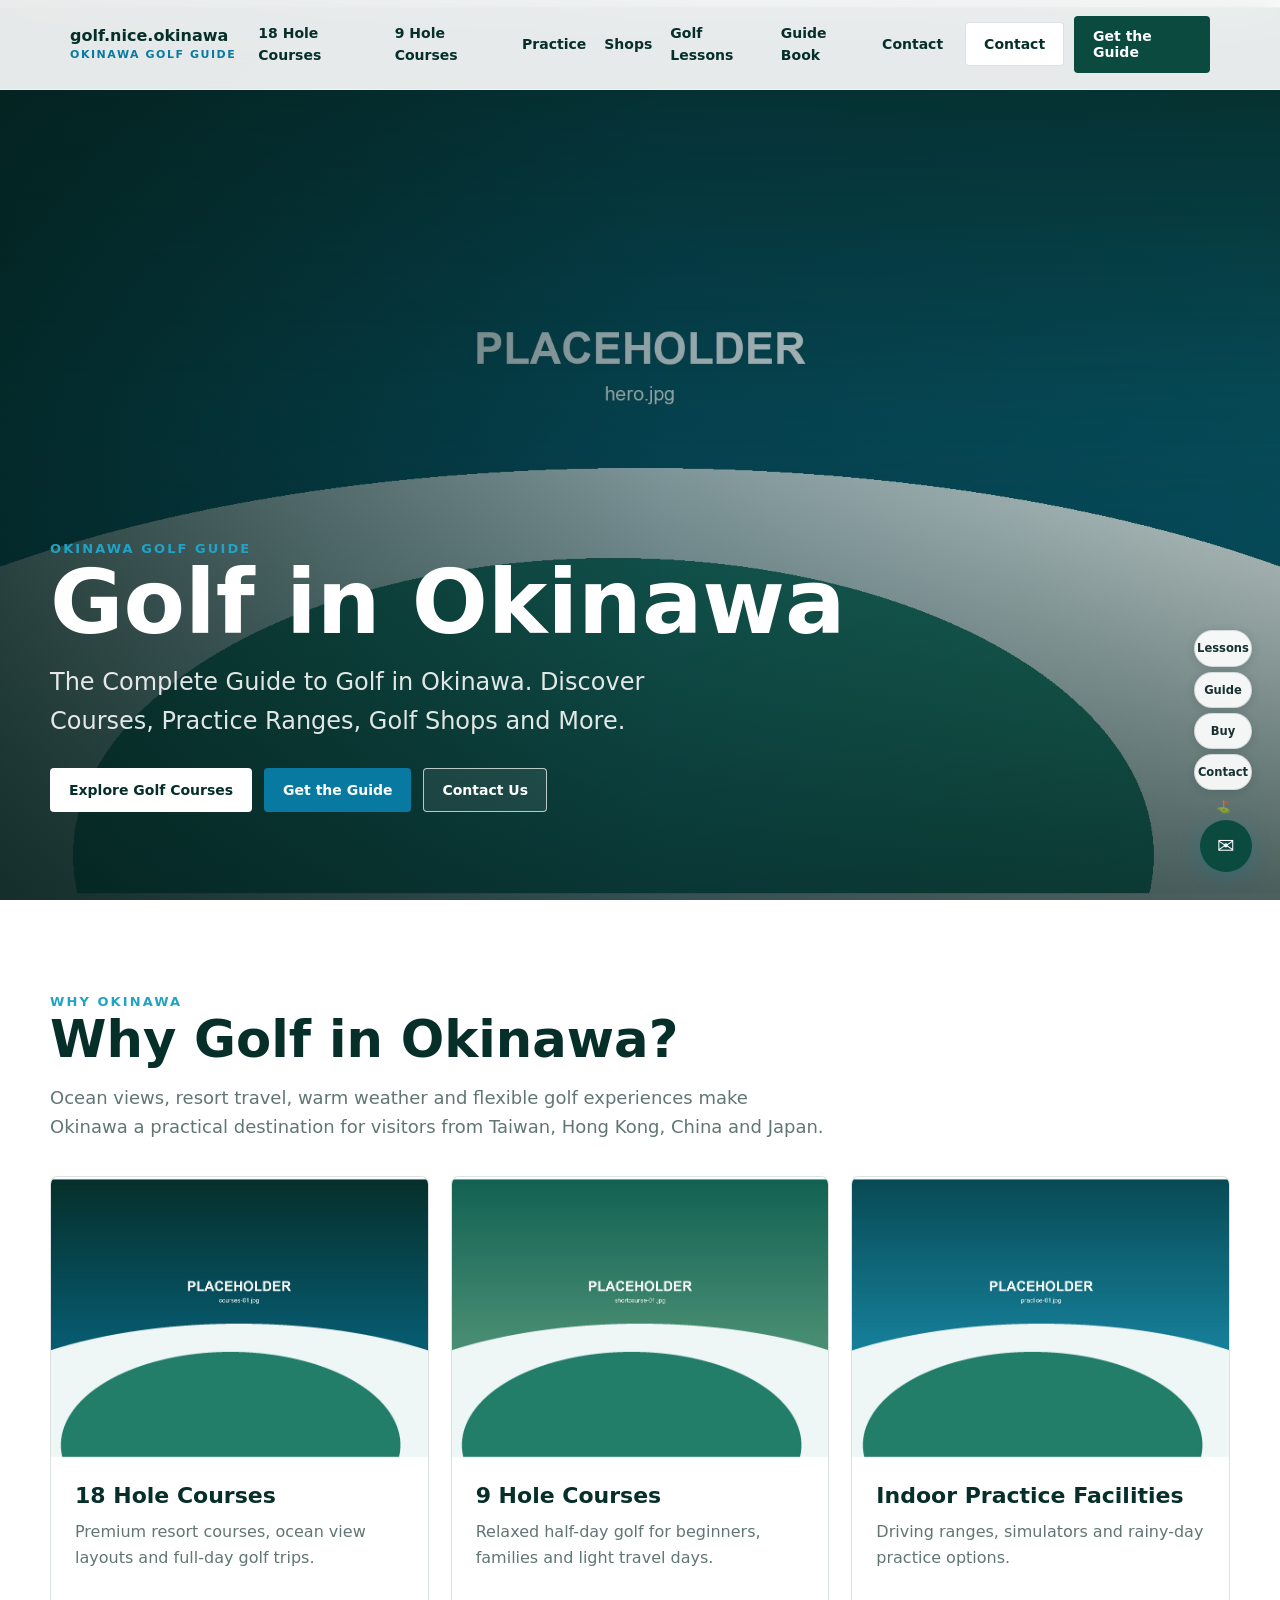
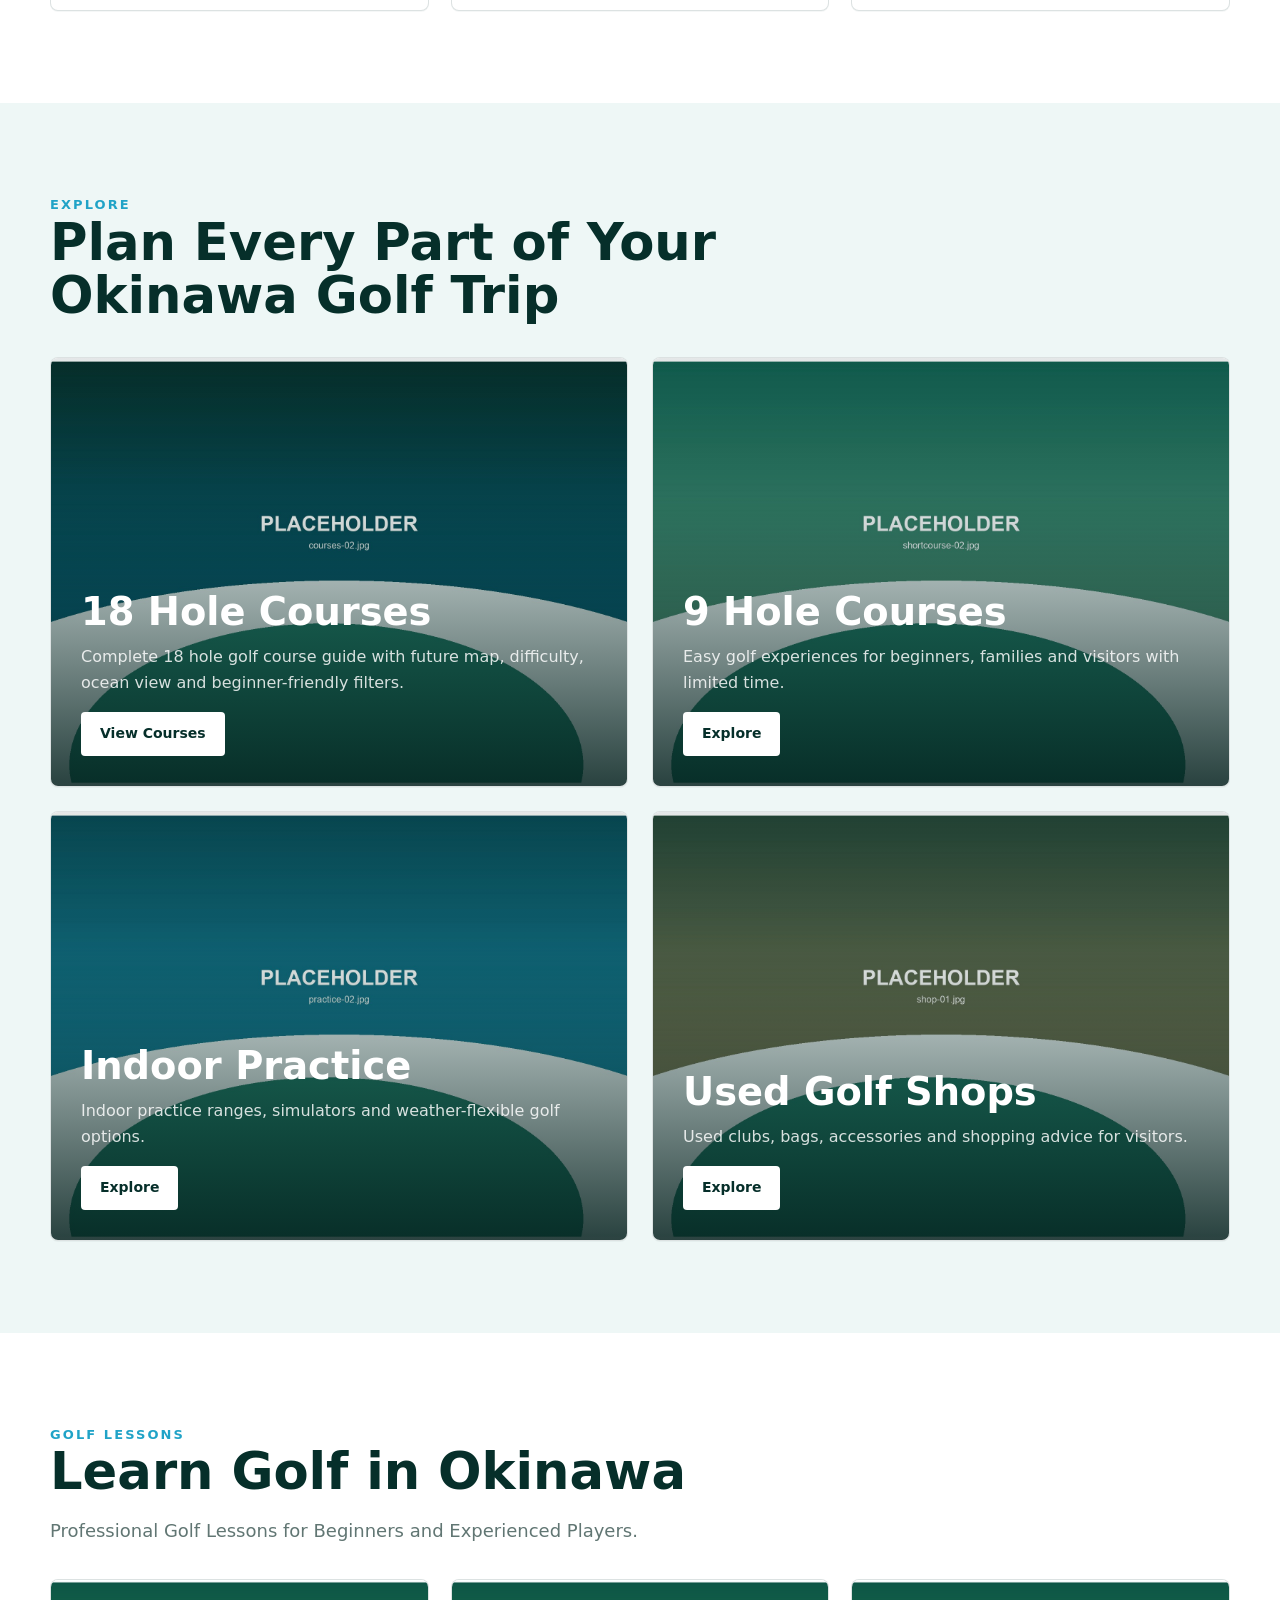
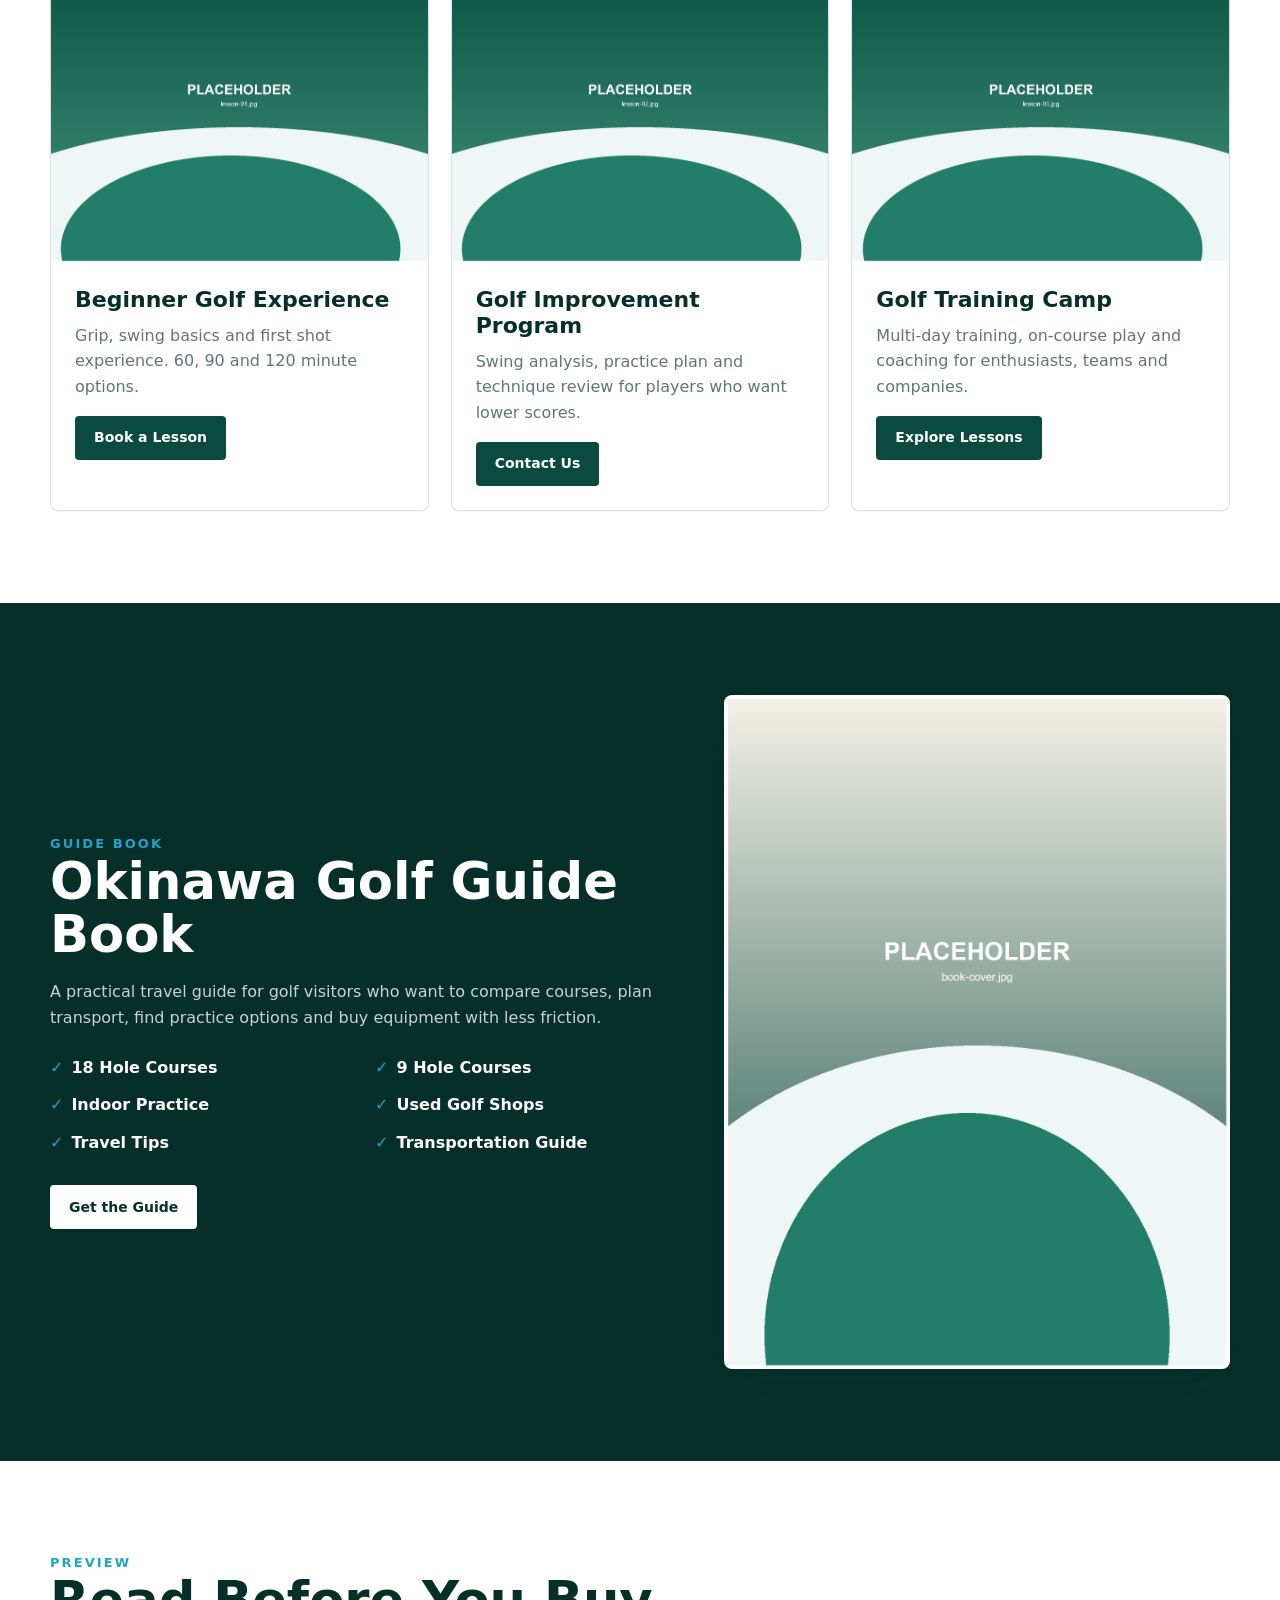
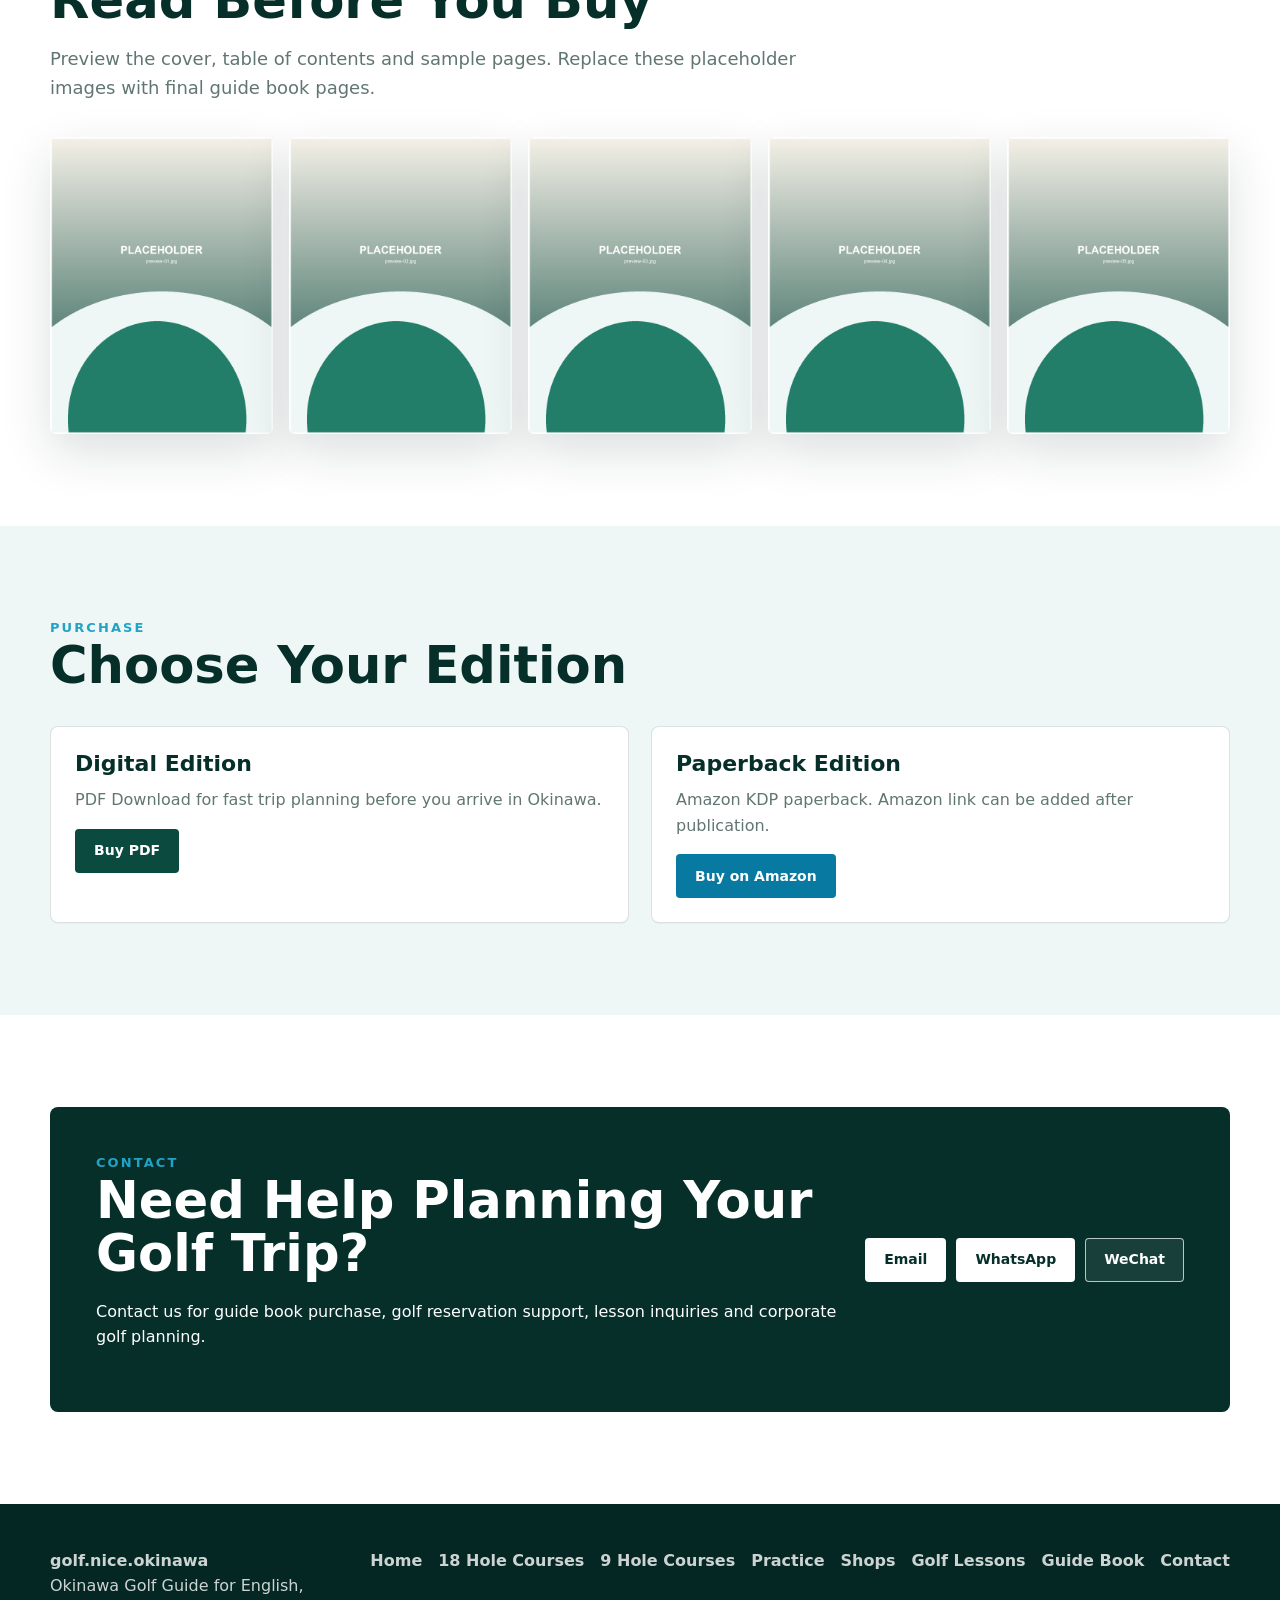
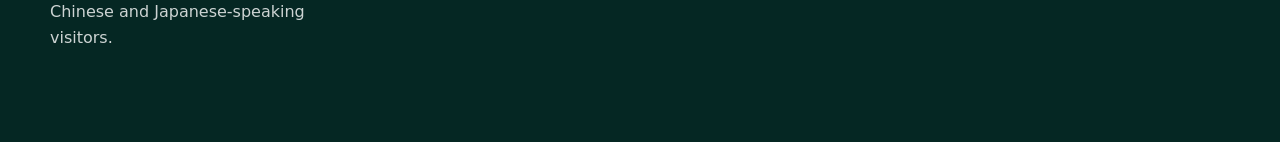
==== index.html @ c42c6770 "Use native anchors for floating nav" ====
<!doctype html>
<html lang="en">
<head>
  <meta charset="utf-8">
  <meta name="viewport" content="width=device-width, initial-scale=1">
  <title>Okinawa Golf Guide | Golf in Okinawa</title>
  <meta name="description" content="The complete guide to golf in Okinawa: 18 hole courses, 9 hole golf, indoor practice, used golf shops, lessons, travel tips and guide book.">
  <meta property="og:title" content="Okinawa Golf Guide">
  <meta property="og:description" content="Discover golf courses, practice ranges, golf shops, lessons and travel tips in Okinawa.">
  <meta property="og:type" content="website">
  <meta property="og:image" content="placeholder/hero.jpg">
  <link rel="alternate" hreflang="en" href="./">
  <link rel="alternate" hreflang="zh-Hant" href="./">
  <link rel="alternate" hreflang="ja" href="./">
  <link rel="stylesheet" href="assets/styles.css">
  <style>
    .float-contact { position:fixed; bottom:1.75rem; right:1.75rem; z-index:900; display:flex; flex-direction:column; align-items:flex-end; gap:.6rem; }
    .float-toggle { width:52px; height:52px; border-radius:50%; background:var(--green-800); color:var(--white); border:none; cursor:pointer; font-size:1.3rem; display:flex; align-items:center; justify-content:center; box-shadow:0 4px 20px rgba(8,122,161,.28); transition:all .3s; flex-shrink:0; }
    .float-toggle:hover { background:var(--blue-700); transform:scale(1.08); }
    .float-toggle.open { background:rgba(24,49,47,.88); color:var(--white); box-shadow:0 4px 20px rgba(0,0,0,.22); }
    .float-channels { display:flex; flex-direction:column; gap:.5rem; align-items:flex-end; transition:all .3s; opacity:0; pointer-events:none; transform:translateY(8px); }
    .float-channels.open { opacity:1; pointer-events:auto; transform:translateY(0); }
    .float-channel { display:flex; align-items:center; gap:.65rem; background:rgba(255,255,255,.96); border:1px solid var(--line); border-radius:8px; padding:.55rem .9rem; text-decoration:none; color:var(--ink); font-size:.8rem; font-weight:600; box-shadow:0 4px 16px rgba(4,38,35,.16); white-space:nowrap; transition:all .2s; }
    .float-channel:hover { border-color:rgba(8,122,161,.32); transform:translateX(-3px); }
    .float-ch-icon { width:28px; height:28px; border-radius:7px; display:flex; align-items:center; justify-content:center; font-size:.95rem; flex-shrink:0; color:#fff; }
    .float-ch-icon.wechat { background:#09b83e; }
    .float-ch-icon.whatsapp { background:#25d366; }
    .float-ch-icon.email { background:#4a90d9; }
    .float-ch-name { font-size:.75rem; font-weight:700; line-height:1.2; }
    .float-ch-val { font-size:.64rem; color:var(--muted); margin-top:.1rem; }
    .float-nav { position:fixed; bottom:5.2rem; right:1.75rem; z-index:900; display:flex; flex-direction:column; align-items:center; gap:.3rem; }
    .float-nav-btn { display:flex; align-items:center; justify-content:center; background:rgba(255,255,255,.92); border:1px solid var(--line); border-radius:20px; padding:.5rem .75rem; color:var(--ink); font-size:.72rem; font-weight:800; cursor:pointer; text-decoration:none; white-space:nowrap; box-shadow:0 2px 10px rgba(4,38,35,.14); transition:all .2s; width:58px; letter-spacing:0; backdrop-filter:blur(10px); -webkit-backdrop-filter:blur(10px); }
    .float-nav-btn:hover { border-color:var(--blue-700); color:var(--green-950); background:var(--mist); transform:scale(1.06); }
    .float-nav::after { content:'⛳'; font-size:.75rem; opacity:.55; margin-top:.15rem; display:block; }
    @media(max-width:480px){
      .float-nav { right:1.25rem; bottom:4.8rem; }
      .float-nav-btn { width:50px; font-size:.62rem; padding:.45rem .5rem; }
      .float-contact { right:1.25rem; bottom:1.25rem; }
    }
  </style>
  <script type="application/ld+json">
  {"@context":"https://schema.org","@type":"TravelGuide","name":"Okinawa Golf Guide","description":"A complete Okinawa golf travel guide covering courses, practice facilities, shops, lessons and travel tips.","inLanguage":["en","zh-Hant","ja"],"areaServed":"Okinawa, Japan"}
  </script>
</head>
<body>
  <header class="site-header">
    <nav class="nav" aria-label="Main navigation">
      <a class="brand" href="index.html">golf.nice.okinawa<small>Okinawa Golf Guide</small></a>
      <button class="menu-toggle" type="button" aria-label="Open menu" aria-expanded="false"><span></span></button>
      <div class="nav-links">
        <a href="courses/index.html">18 Hole Courses</a>
        <a href="short-course/index.html">9 Hole Courses</a>
        <a href="practice/index.html">Practice</a>
        <a href="shops/index.html">Shops</a>
        <a href="lessons/index.html">Golf Lessons</a>
        <a href="#guide">Guide Book</a>
        <a href="#contact">Contact</a>
      </div>
      <div class="nav-actions">
        <a class="btn btn-ghost" href="#contact">Contact</a>
        <a class="btn btn-primary" href="#buy">Get the Guide</a>
      </div>
    </nav>
  </header>

  <main>
    <section class="hero">
      <div class="hero-media"><img src="placeholder/hero.jpg" alt="Okinawa ocean view golf course"></div>
      <div class="hero-content">
        <div class="eyebrow">Okinawa Golf Guide</div>
        <h1>Golf in Okinawa</h1>
        <p>The Complete Guide to Golf in Okinawa. Discover Courses, Practice Ranges, Golf Shops and More.</p>
        <div class="hero-actions">
          <a class="btn btn-light" href="courses/index.html">Explore Golf Courses</a>
          <a class="btn btn-blue" href="#buy">Get the Guide</a>
          <a class="btn btn-outline" href="#contact">Contact Us</a>
        </div>
      </div>
    </section>

    <section class="section">
      <div class="container">
        <div class="section-head">
          <div class="eyebrow">Why Okinawa</div>
          <h2>Why Golf in Okinawa?</h2>
          <p>Ocean views, resort travel, warm weather and flexible golf experiences make Okinawa a practical destination for visitors from Taiwan, Hong Kong, China and Japan.</p>
        </div>
        <div class="card-grid">
          <article class="feature-card">
            <div class="image"><img src="placeholder/courses-01.jpg" alt="18 hole golf course in Okinawa"></div>
            <div class="content"><h3>18 Hole Courses</h3><p>Premium resort courses, ocean view layouts and full-day golf trips.</p></div>
          </article>
          <article class="feature-card">
            <div class="image"><img src="placeholder/shortcourse-01.jpg" alt="9 hole golf course in Okinawa"></div>
            <div class="content"><h3>9 Hole Courses</h3><p>Relaxed half-day golf for beginners, families and light travel days.</p></div>
          </article>
          <article class="feature-card">
            <div class="image"><img src="placeholder/practice-01.jpg" alt="Indoor golf practice facility in Okinawa"></div>
            <div class="content"><h3>Indoor Practice Facilities</h3><p>Driving ranges, simulators and rainy-day practice options.</p></div>
          </article>
        </div>
      </div>
    </section>

    <section class="section alt">
      <div class="container">
        <div class="section-head">
          <div class="eyebrow">Explore</div>
          <h2>Plan Every Part of Your Okinawa Golf Trip</h2>
        </div>
        <div class="area-grid">
          <article class="area-card">
            <div class="image"><img src="placeholder/courses-02.jpg" alt="18 hole courses"></div>
            <div class="content"><h3>18 Hole Courses</h3><p>Complete 18 hole golf course guide with future map, difficulty, ocean view and beginner-friendly filters.</p><a class="btn btn-light" href="courses/index.html">View Courses</a></div>
          </article>
          <article class="area-card">
            <div class="image"><img src="placeholder/shortcourse-02.jpg" alt="9 hole courses"></div>
            <div class="content"><h3>9 Hole Courses</h3><p>Easy golf experiences for beginners, families and visitors with limited time.</p><a class="btn btn-light" href="short-course/index.html">Explore</a></div>
          </article>
          <article class="area-card">
            <div class="image"><img src="placeholder/practice-02.jpg" alt="Indoor practice"></div>
            <div class="content"><h3>Indoor Practice</h3><p>Indoor practice ranges, simulators and weather-flexible golf options.</p><a class="btn btn-light" href="practice/index.html">Explore</a></div>
          </article>
          <article class="area-card">
            <div class="image"><img src="placeholder/shop-01.jpg" alt="Used golf shops"></div>
            <div class="content"><h3>Used Golf Shops</h3><p>Used clubs, bags, accessories and shopping advice for visitors.</p><a class="btn btn-light" href="shops/index.html">Explore</a></div>
          </article>
        </div>
      </div>
    </section>

    <section class="section" id="lessons">
      <div class="container">
        <div class="section-head">
          <div class="eyebrow">Golf Lessons</div>
          <h2>Learn Golf in Okinawa</h2>
          <p>Professional Golf Lessons for Beginners and Experienced Players.</p>
        </div>
        <div class="card-grid">
          <article class="course-card"><div class="image"><img src="placeholder/lesson-01.jpg" alt="Beginner golf lesson"></div><div class="content"><h3>Beginner Golf Experience</h3><p>Grip, swing basics and first shot experience. 60, 90 and 120 minute options.</p><a class="btn btn-primary" href="lessons/index.html">Book a Lesson</a></div></article>
          <article class="course-card"><div class="image"><img src="placeholder/lesson-02.jpg" alt="Golf swing improvement"></div><div class="content"><h3>Golf Improvement Program</h3><p>Swing analysis, practice plan and technique review for players who want lower scores.</p><a class="btn btn-primary" href="lessons/index.html">Contact Us</a></div></article>
          <article class="course-card"><div class="image"><img src="placeholder/lesson-03.jpg" alt="Golf training camp"></div><div class="content"><h3>Golf Training Camp</h3><p>Multi-day training, on-course play and coaching for enthusiasts, teams and companies.</p><a class="btn btn-primary" href="lessons/index.html">Explore Lessons</a></div></article>
        </div>
      </div>
    </section>

    <section class="section deep" id="guide">
      <div class="container split">
        <div>
          <div class="eyebrow">Guide Book</div>
          <h2>Okinawa Golf Guide Book</h2>
          <p>A practical travel guide for golf visitors who want to compare courses, plan transport, find practice options and buy equipment with less friction.</p>
          <ul class="check-list">
            <li>18 Hole Courses</li><li>9 Hole Courses</li><li>Indoor Practice</li><li>Used Golf Shops</li><li>Travel Tips</li><li>Transportation Guide</li>
          </ul>
          <a class="btn btn-light" href="#buy">Get the Guide</a>
        </div>
        <div class="book-cover"><img src="placeholder/book-cover.jpg" alt="Okinawa Golf Guide Book cover"></div>
      </div>
    </section>

    <section class="section">
      <div class="container">
        <div class="section-head">
          <div class="eyebrow">Preview</div>
          <h2>Read Before You Buy</h2>
          <p>Preview the cover, table of contents and sample pages. Replace these placeholder images with final guide book pages.</p>
        </div>
        <div class="preview-strip">
          <div class="preview-page"><img src="placeholder/preview-01.jpg" alt="Guide preview page 1"></div>
          <div class="preview-page"><img src="placeholder/preview-02.jpg" alt="Guide preview page 2"></div>
          <div class="preview-page"><img src="placeholder/preview-03.jpg" alt="Guide preview page 3"></div>
          <div class="preview-page"><img src="placeholder/preview-04.jpg" alt="Guide preview page 4"></div>
          <div class="preview-page"><img src="placeholder/preview-05.jpg" alt="Guide preview page 5"></div>
        </div>
      </div>
    </section>

    <section class="section alt" id="buy">
      <div class="container">
        <div class="section-head">
          <div class="eyebrow">Purchase</div>
          <h2>Choose Your Edition</h2>
        </div>
        <div class="purchase-grid">
          <article class="purchase-card"><h3>Digital Edition</h3><p>PDF Download for fast trip planning before you arrive in Okinawa.</p><a class="btn btn-primary" href="#contact">Buy PDF</a></article>
          <article class="purchase-card"><h3>Paperback Edition</h3><p>Amazon KDP paperback. Amazon link can be added after publication.</p><a class="btn btn-blue" href="#contact">Buy on Amazon</a></article>
        </div>
      </div>
    </section>

    <section class="section" id="contact">
      <div class="container contact-band">
        <div><div class="eyebrow">Contact</div><h2>Need Help Planning Your Golf Trip?</h2><p>Contact us for guide book purchase, golf reservation support, lesson inquiries and corporate golf planning.</p></div>
        <div class="contact-actions">
          <a class="btn btn-light" href="mailto:info@nice.okinawa">Email</a>
          <a class="btn btn-light" href="https://wa.me/818070895239680" target="_blank" rel="noopener">WhatsApp</a>
          <a class="btn btn-outline" href="weixin://dl/chat?OkinawaOnline" onclick="copyWechat(event)">WeChat</a>
        </div>
      </div>
    </section>
  </main>

  <div class="sticky-contact"><a class="btn btn-blue" href="#contact">Contact</a><a class="btn btn-primary" href="#buy">Get the Guide</a></div>
  <footer class="site-footer"><div class="footer-inner"><div><strong>golf.nice.okinawa</strong><br>Okinawa Golf Guide for English, Chinese and Japanese-speaking visitors.</div><div class="footer-links"><a href="index.html">Home</a><a href="courses/index.html">18 Hole Courses</a><a href="short-course/index.html">9 Hole Courses</a><a href="practice/index.html">Practice</a><a href="shops/index.html">Shops</a><a href="lessons/index.html">Golf Lessons</a><a href="#guide">Guide Book</a><a href="#contact">Contact</a></div></div></footer>
  <div class="float-nav" id="float-nav">
    <a class="float-nav-btn" href="#lessons">Lessons</a>
    <a class="float-nav-btn" href="#guide">Guide</a>
    <a class="float-nav-btn" href="#buy">Buy</a>
    <a class="float-nav-btn" href="#contact">Contact</a>
  </div>
  <div class="float-contact" id="float-contact">
    <div class="float-channels" id="float-channels">
      <a href="mailto:info@nice.okinawa" class="float-channel">
        <div class="float-ch-icon email">✉️</div>
        <div><div class="float-ch-name">Email</div><div class="float-ch-val">info@nice.okinawa</div></div>
      </a>
      <a href="https://wa.me/818070895239680" class="float-channel" target="_blank" rel="noopener">
        <div class="float-ch-icon whatsapp">💬</div>
        <div><div class="float-ch-name">WhatsApp</div><div class="float-ch-val">+81 70-8952-3968</div></div>
      </a>
      <a href="weixin://dl/chat?OkinawaOnline" class="float-channel" onclick="copyWechat(event)">
        <div class="float-ch-icon wechat">💬</div>
        <div><div class="float-ch-name">WeChat 微信</div><div class="float-ch-val">OkinawaOnline</div></div>
      </a>
    </div>
    <button class="float-toggle" id="float-toggle" onclick="toggleFloat()" aria-label="Contact">✉</button>
  </div>
  <script src="assets/site.js"></script>
  <script>
    function smoothTo(e, id) {
      e.preventDefault();
      const target = document.getElementById(id);
      if (target) target.scrollIntoView({ behavior:'smooth', block:'start' });
    }
    function toggleFloat() {
      const toggle = document.getElementById('float-toggle');
      const channels = document.getElementById('float-channels');
      const isOpen = channels.classList.contains('open');
      channels.classList.toggle('open', !isOpen);
      toggle.classList.toggle('open', !isOpen);
      toggle.textContent = isOpen ? '✉' : '✕';
    }
    function copyWechat(e) {
      e.preventDefault();
      navigator.clipboard.writeText('OkinawaOnline').then(() => {
        alert('WeChat ID copied: OkinawaOnline');
      }).catch(() => {
        alert('WeChat ID: OkinawaOnline');
      });
    }
    document.addEventListener('click', function(e) {
      const fc = document.getElementById('float-contact');
      if (fc && !fc.contains(e.target)) {
        const channels = document.getElementById('float-channels');
        const toggle = document.getElementById('float-toggle');
        if (channels && channels.classList.contains('open')) {
          channels.classList.remove('open');
          toggle.classList.remove('open');
          toggle.textContent = '✉';
        }
      }
    });
  </script>
</body>
</html>
---- assets/styles.css ----
:root {
  --green-950: #062f2a;
  --green-800: #0b4a3f;
  --green-700: #116152;
  --blue-700: #087aa1;
  --blue-500: #20a3c7;
  --sand: #f5f1e8;
  --mist: #eef7f6;
  --ink: #18312f;
  --muted: #617673;
  --line: rgba(10, 55, 50, 0.14);
  --white: #ffffff;
  --shadow: 0 18px 50px rgba(4, 38, 35, 0.14);
  font-family: Inter, ui-sans-serif, system-ui, -apple-system, BlinkMacSystemFont, "Segoe UI", sans-serif;
}

* {
  box-sizing: border-box;
}

html {
  scroll-behavior: smooth;
}

body {
  margin: 0;
  color: var(--ink);
  background: var(--white);
  font-size: 16px;
  line-height: 1.6;
}

img {
  display: block;
  width: 100%;
  height: 100%;
  object-fit: cover;
}

a {
  color: inherit;
  text-decoration: none;
}

.site-header {
  position: fixed;
  top: 0;
  left: 0;
  z-index: 20;
  width: 100%;
  background: rgba(255, 255, 255, 0.9);
  border-bottom: 1px solid rgba(255, 255, 255, 0.45);
  backdrop-filter: blur(18px);
}

.nav {
  max-width: 1180px;
  margin: 0 auto;
  padding: 14px 20px;
  display: flex;
  align-items: center;
  gap: 22px;
}

.brand {
  display: grid;
  line-height: 1;
  color: var(--green-950);
  font-weight: 800;
  letter-spacing: 0;
  min-width: max-content;
}

.brand small {
  margin-top: 5px;
  color: var(--blue-700);
  font-size: 11px;
  font-weight: 700;
  text-transform: uppercase;
  letter-spacing: 0.14em;
}

.nav-links {
  margin-left: auto;
  display: flex;
  align-items: center;
  gap: 18px;
  color: var(--green-950);
  font-size: 14px;
  font-weight: 700;
}

.nav-links a {
  padding: 8px 0;
}

.nav-actions {
  display: flex;
  align-items: center;
  gap: 10px;
}

.menu-toggle {
  display: none;
  width: 42px;
  height: 42px;
  border: 1px solid var(--line);
  background: var(--white);
  color: var(--green-950);
}

.menu-toggle span,
.menu-toggle::before,
.menu-toggle::after {
  content: "";
  display: block;
  width: 18px;
  height: 2px;
  margin: 4px auto;
  background: currentColor;
}

.btn {
  display: inline-flex;
  align-items: center;
  justify-content: center;
  min-height: 44px;
  padding: 11px 18px;
  border: 1px solid transparent;
  border-radius: 4px;
  font-weight: 800;
  font-size: 14px;
  line-height: 1.2;
  cursor: pointer;
  transition: transform 160ms ease, background 160ms ease, border-color 160ms ease;
}

.btn:hover {
  transform: translateY(-1px);
}

.btn-primary {
  background: var(--green-800);
  color: var(--white);
}

.btn-blue {
  background: var(--blue-700);
  color: var(--white);
}

.btn-light {
  background: var(--white);
  color: var(--green-950);
}

.btn-outline {
  border-color: rgba(255, 255, 255, 0.7);
  color: var(--white);
  background: rgba(255, 255, 255, 0.08);
}

.btn-ghost {
  border-color: var(--line);
  color: var(--green-950);
  background: var(--white);
}

.hero {
  min-height: 100svh;
  position: relative;
  display: grid;
  align-items: end;
  overflow: hidden;
  color: var(--white);
  background: var(--green-950);
}

.hero.compact {
  min-height: 72svh;
}

.hero-media {
  position: absolute;
  inset: 0;
}

.hero-media::after {
  content: "";
  position: absolute;
  inset: 0;
  background: linear-gradient(90deg, rgba(3, 31, 28, 0.78), rgba(3, 45, 56, 0.38) 52%, rgba(3, 31, 28, 0.08)), linear-gradient(0deg, rgba(2, 28, 25, 0.68), rgba(2, 28, 25, 0.08) 55%);
}

.hero-content {
  position: relative;
  z-index: 1;
  width: min(1180px, calc(100% - 40px));
  margin: 0 auto;
  padding: 126px 0 88px;
}

.eyebrow {
  color: var(--blue-500);
  font-size: 13px;
  font-weight: 900;
  letter-spacing: 0.16em;
  text-transform: uppercase;
}

h1,
h2,
h3,
p {
  margin-top: 0;
}

h1 {
  max-width: 860px;
  margin-bottom: 16px;
  font-size: clamp(44px, 7vw, 92px);
  line-height: 0.98;
  letter-spacing: 0;
}

h2 {
  margin-bottom: 18px;
  color: var(--green-950);
  font-size: clamp(31px, 4vw, 54px);
  line-height: 1.04;
  letter-spacing: 0;
}

h3 {
  margin-bottom: 10px;
  color: var(--green-950);
  font-size: 22px;
  line-height: 1.18;
  letter-spacing: 0;
}

.hero p {
  max-width: 650px;
  margin-bottom: 28px;
  color: rgba(255, 255, 255, 0.88);
  font-size: clamp(18px, 2.1vw, 24px);
}

.hero-actions {
  display: flex;
  flex-wrap: wrap;
  gap: 12px;
}

.section {
  padding: 92px 20px;
}

.section.alt {
  background: var(--mist);
}

.section.deep {
  background: var(--green-950);
  color: var(--white);
}

.section.deep h2,
.section.deep h3 {
  color: var(--white);
}

.container {
  width: min(1180px, 100%);
  margin: 0 auto;
}

.section-head {
  max-width: 780px;
  margin-bottom: 34px;
}

.section-head p {
  color: var(--muted);
  font-size: 18px;
}

.section.deep .section-head p,
.section.deep p {
  color: rgba(255, 255, 255, 0.78);
}

.card-grid {
  display: grid;
  grid-template-columns: repeat(3, minmax(0, 1fr));
  gap: 22px;
}

.feature-card,
.area-card,
.course-card,
.purchase-card,
.faq-item {
  background: var(--white);
  border: 1px solid var(--line);
  border-radius: 8px;
  overflow: hidden;
  box-shadow: 0 1px 0 rgba(10, 55, 50, 0.04);
}

.feature-card .image,
.course-card .image {
  aspect-ratio: 4 / 3;
}

.feature-card .content,
.course-card .content,
.purchase-card {
  padding: 24px;
}

.feature-card p,
.course-card p,
.area-card p,
.purchase-card p,
.faq-item p {
  color: var(--muted);
}

.area-grid {
  display: grid;
  grid-template-columns: repeat(2, minmax(0, 1fr));
  gap: 24px;
}

.area-card {
  position: relative;
  min-height: 430px;
  display: grid;
  align-items: end;
  color: var(--white);
}

.area-card .image {
  position: absolute;
  inset: 0;
}

.area-card .image::after {
  content: "";
  position: absolute;
  inset: 0;
  background: linear-gradient(0deg, rgba(3, 31, 28, 0.84), rgba(3, 31, 28, 0.1) 68%);
}

.area-card .content {
  position: relative;
  z-index: 1;
  padding: 30px;
}

.area-card h3 {
  color: var(--white);
  font-size: clamp(27px, 3vw, 42px);
}

.area-card p {
  color: rgba(255, 255, 255, 0.83);
}

.split {
  display: grid;
  grid-template-columns: minmax(0, 1fr) minmax(320px, 0.8fr);
  gap: 42px;
  align-items: center;
}

.book-cover {
  aspect-ratio: 3 / 4;
  overflow: hidden;
  border-radius: 8px;
  box-shadow: var(--shadow);
}

.check-list {
  display: grid;
  grid-template-columns: repeat(2, minmax(0, 1fr));
  gap: 12px 18px;
  padding: 0;
  margin: 24px 0 30px;
  list-style: none;
}

.check-list li {
  font-weight: 800;
}

.check-list li::before {
  content: "✓";
  margin-right: 8px;
  color: var(--blue-500);
}

.preview-strip {
  display: grid;
  grid-template-columns: repeat(5, minmax(0, 1fr));
  gap: 16px;
}

.preview-page {
  aspect-ratio: 3 / 4;
  overflow: hidden;
  border-radius: 6px;
  box-shadow: var(--shadow);
  background: var(--sand);
}

.purchase-grid {
  display: grid;
  grid-template-columns: repeat(2, minmax(0, 1fr));
  gap: 22px;
}

.gallery {
  display: grid;
  grid-template-columns: repeat(4, minmax(0, 1fr));
  gap: 14px;
}

.gallery .tile {
  aspect-ratio: 1 / 1;
  overflow: hidden;
  border-radius: 8px;
}

.faq-grid {
  display: grid;
  grid-template-columns: repeat(2, minmax(0, 1fr));
  gap: 16px;
}

.faq-item {
  padding: 22px;
}

.contact-band {
  display: grid;
  grid-template-columns: minmax(0, 1fr) auto;
  gap: 24px;
  align-items: center;
  padding: 46px;
  background: var(--green-950);
  color: var(--white);
  border-radius: 8px;
}

.contact-band h2 {
  color: var(--white);
}

.contact-actions {
  display: flex;
  flex-wrap: wrap;
  gap: 10px;
}

.site-footer {
  padding: 44px 20px 92px;
  background: #052723;
  color: rgba(255, 255, 255, 0.8);
}

.footer-inner {
  width: min(1180px, 100%);
  margin: 0 auto;
  display: grid;
  grid-template-columns: minmax(0, 1fr) auto;
  gap: 24px;
}

.footer-links {
  display: flex;
  flex-wrap: wrap;
  gap: 16px;
  font-weight: 700;
}

.sticky-contact {
  display: none;
}

.language-pills {
  display: flex;
  flex-wrap: wrap;
  gap: 10px;
  margin: 22px 0 30px;
}

.pill {
  display: inline-flex;
  align-items: center;
  min-height: 36px;
  padding: 7px 12px;
  border: 1px solid var(--line);
  border-radius: 999px;
  background: var(--white);
  color: var(--green-950);
  font-weight: 800;
}

@media (max-width: 980px) {
  .nav {
    align-items: flex-start;
  }

  .menu-toggle {
    display: block;
    margin-left: auto;
  }

  .nav-actions {
    display: none;
  }

  .nav-links {
    display: none;
    position: absolute;
    left: 20px;
    right: 20px;
    top: 68px;
    flex-direction: column;
    align-items: stretch;
    gap: 0;
    padding: 16px;
    background: var(--white);
    border: 1px solid var(--line);
    border-radius: 8px;
    box-shadow: var(--shadow);
  }

  .nav.is-open .nav-links {
    display: flex;
  }

  .nav-links a {
    padding: 12px 4px;
  }

  .card-grid,
  .area-grid,
  .split,
  .purchase-grid,
  .faq-grid {
    grid-template-columns: 1fr;
  }

  .preview-strip,
  .gallery {
    grid-template-columns: repeat(2, minmax(0, 1fr));
  }

  .contact-band,
  .footer-inner {
    grid-template-columns: 1fr;
  }
}

@media (max-width: 640px) {
  .section {
    padding: 66px 18px;
  }

  .hero-content {
    width: min(100% - 36px, 1180px);
    padding-bottom: 74px;
  }

  h1 {
    font-size: 46px;
  }

  .hero-actions .btn,
  .contact-actions .btn {
    width: 100%;
  }

  .check-list {
    grid-template-columns: 1fr;
  }

  .area-card {
    min-height: 360px;
  }

  .contact-band {
    padding: 28px;
  }

  .sticky-contact {
    position: fixed;
    z-index: 25;
    left: 12px;
    right: 12px;
    bottom: 12px;
    display: grid;
    grid-template-columns: 1fr 1fr;
    gap: 10px;
  }

  .sticky-contact .btn {
    box-shadow: 0 10px 30px rgba(3, 31, 28, 0.18);
  }
}
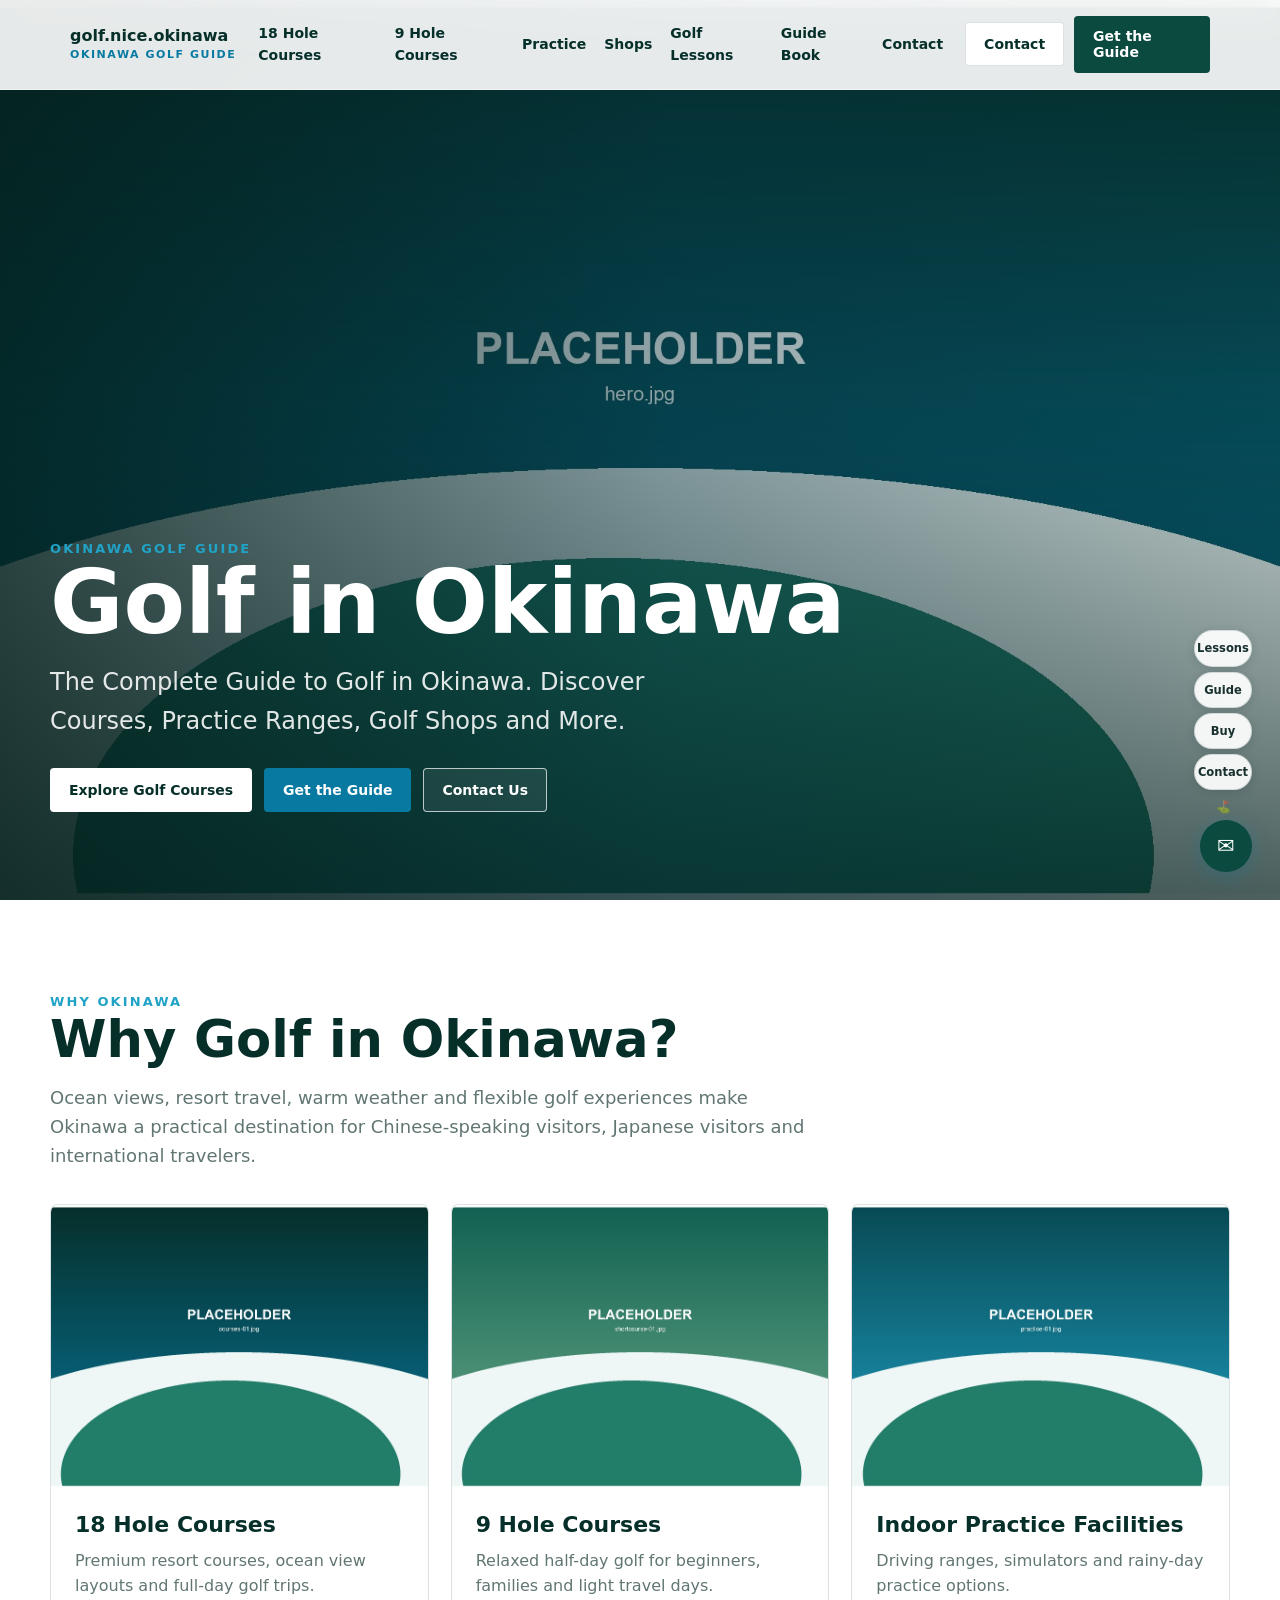
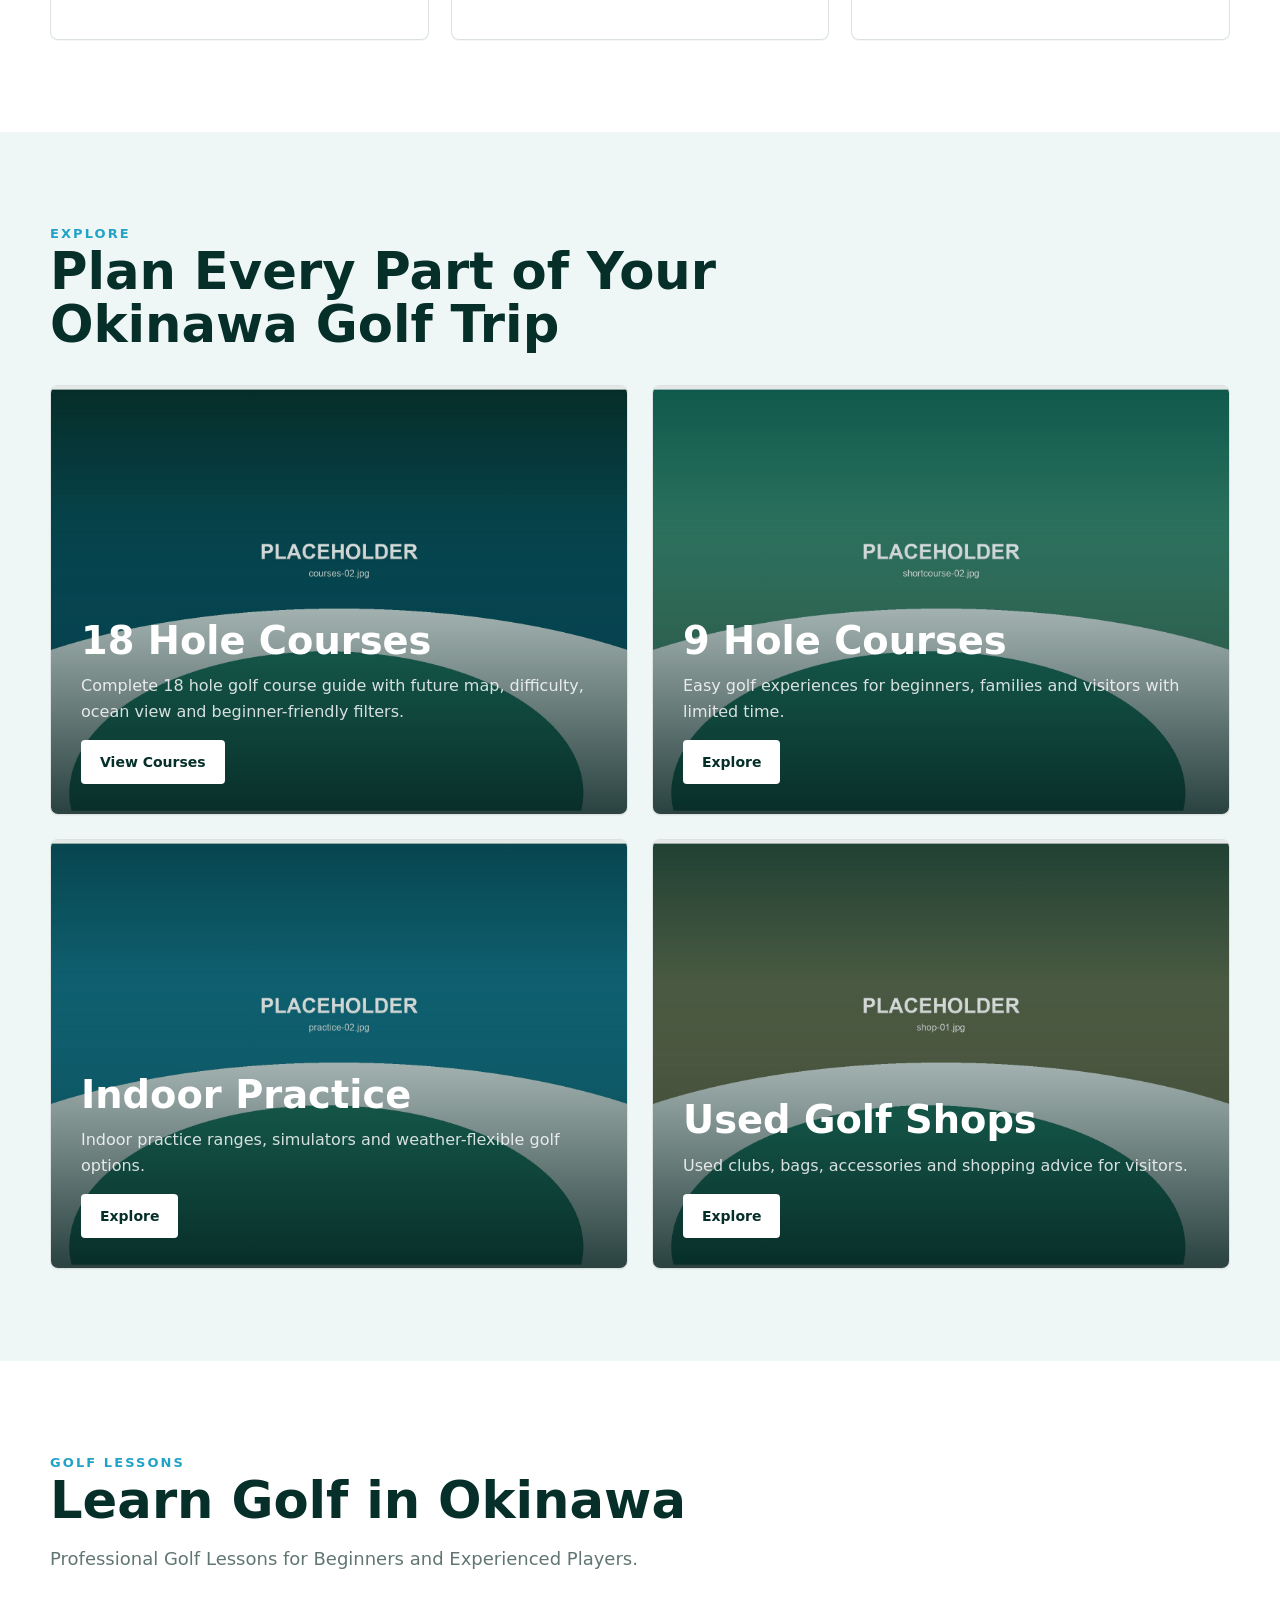
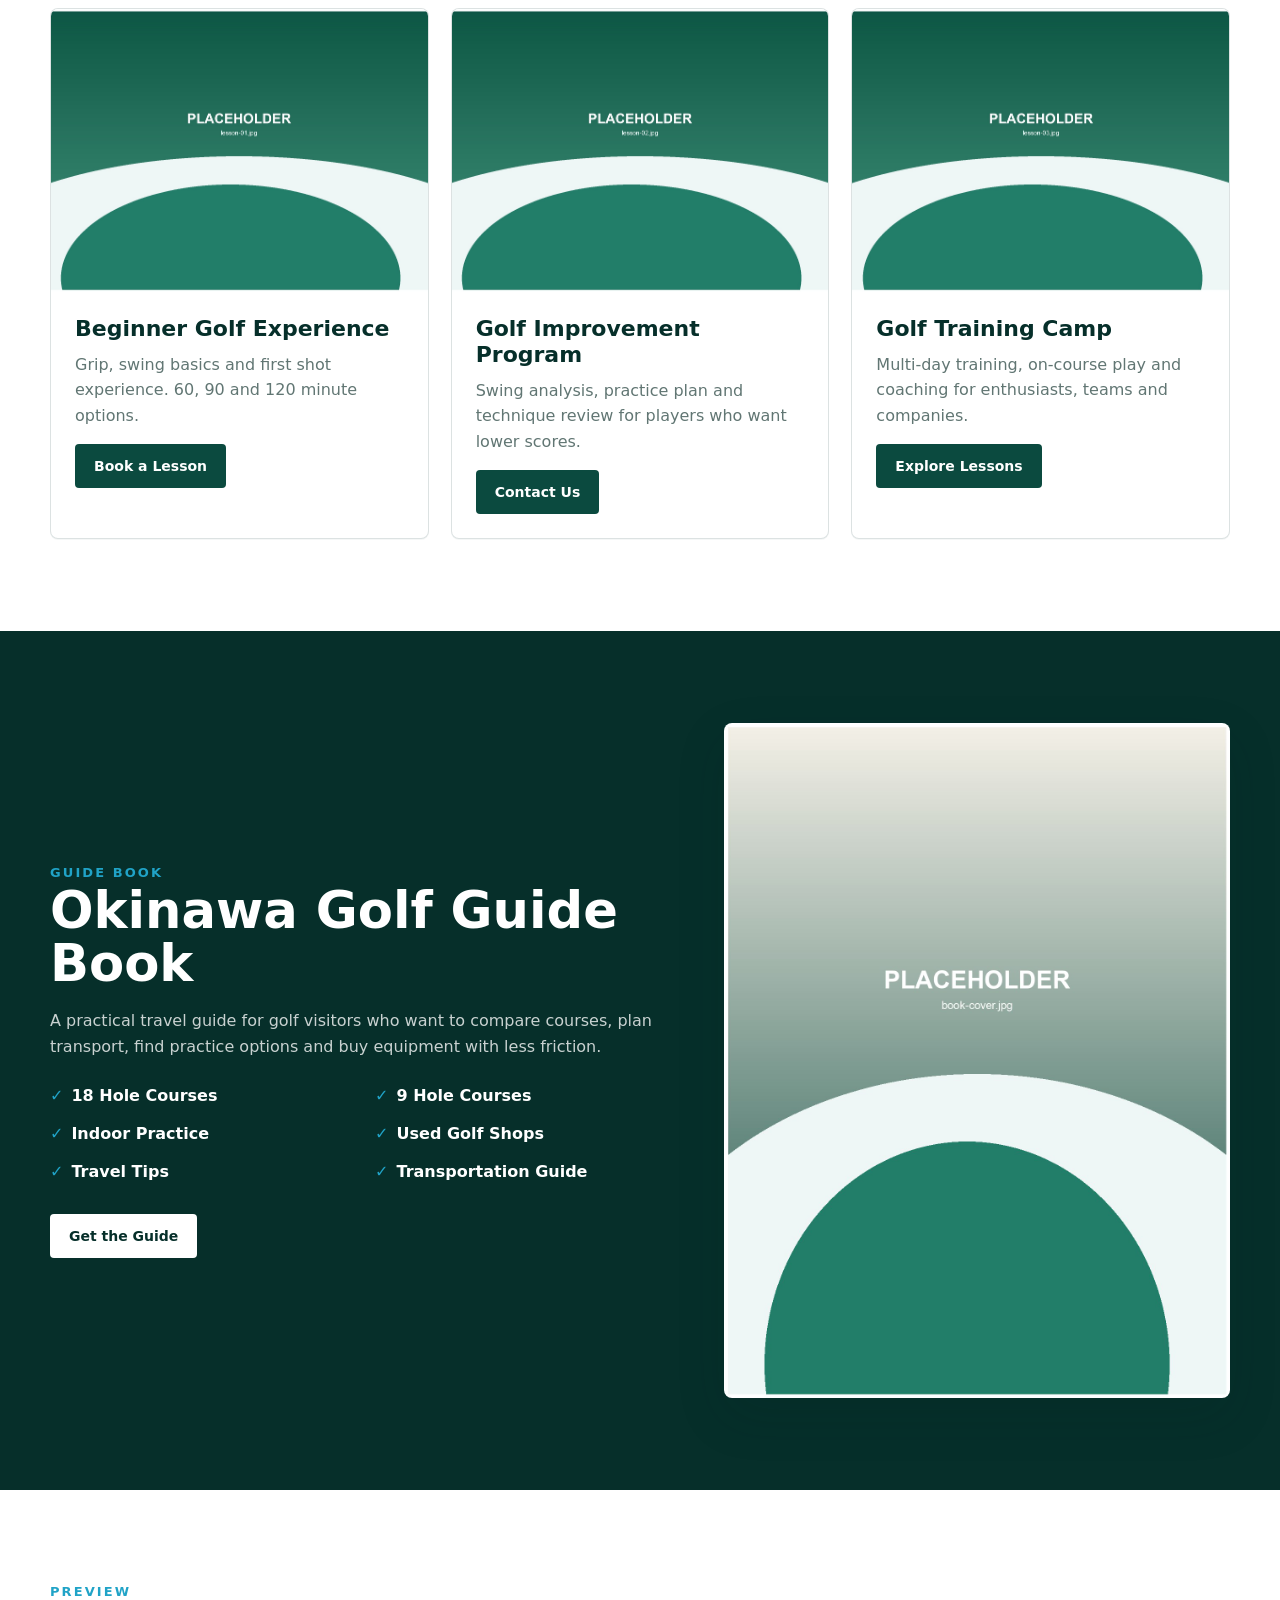
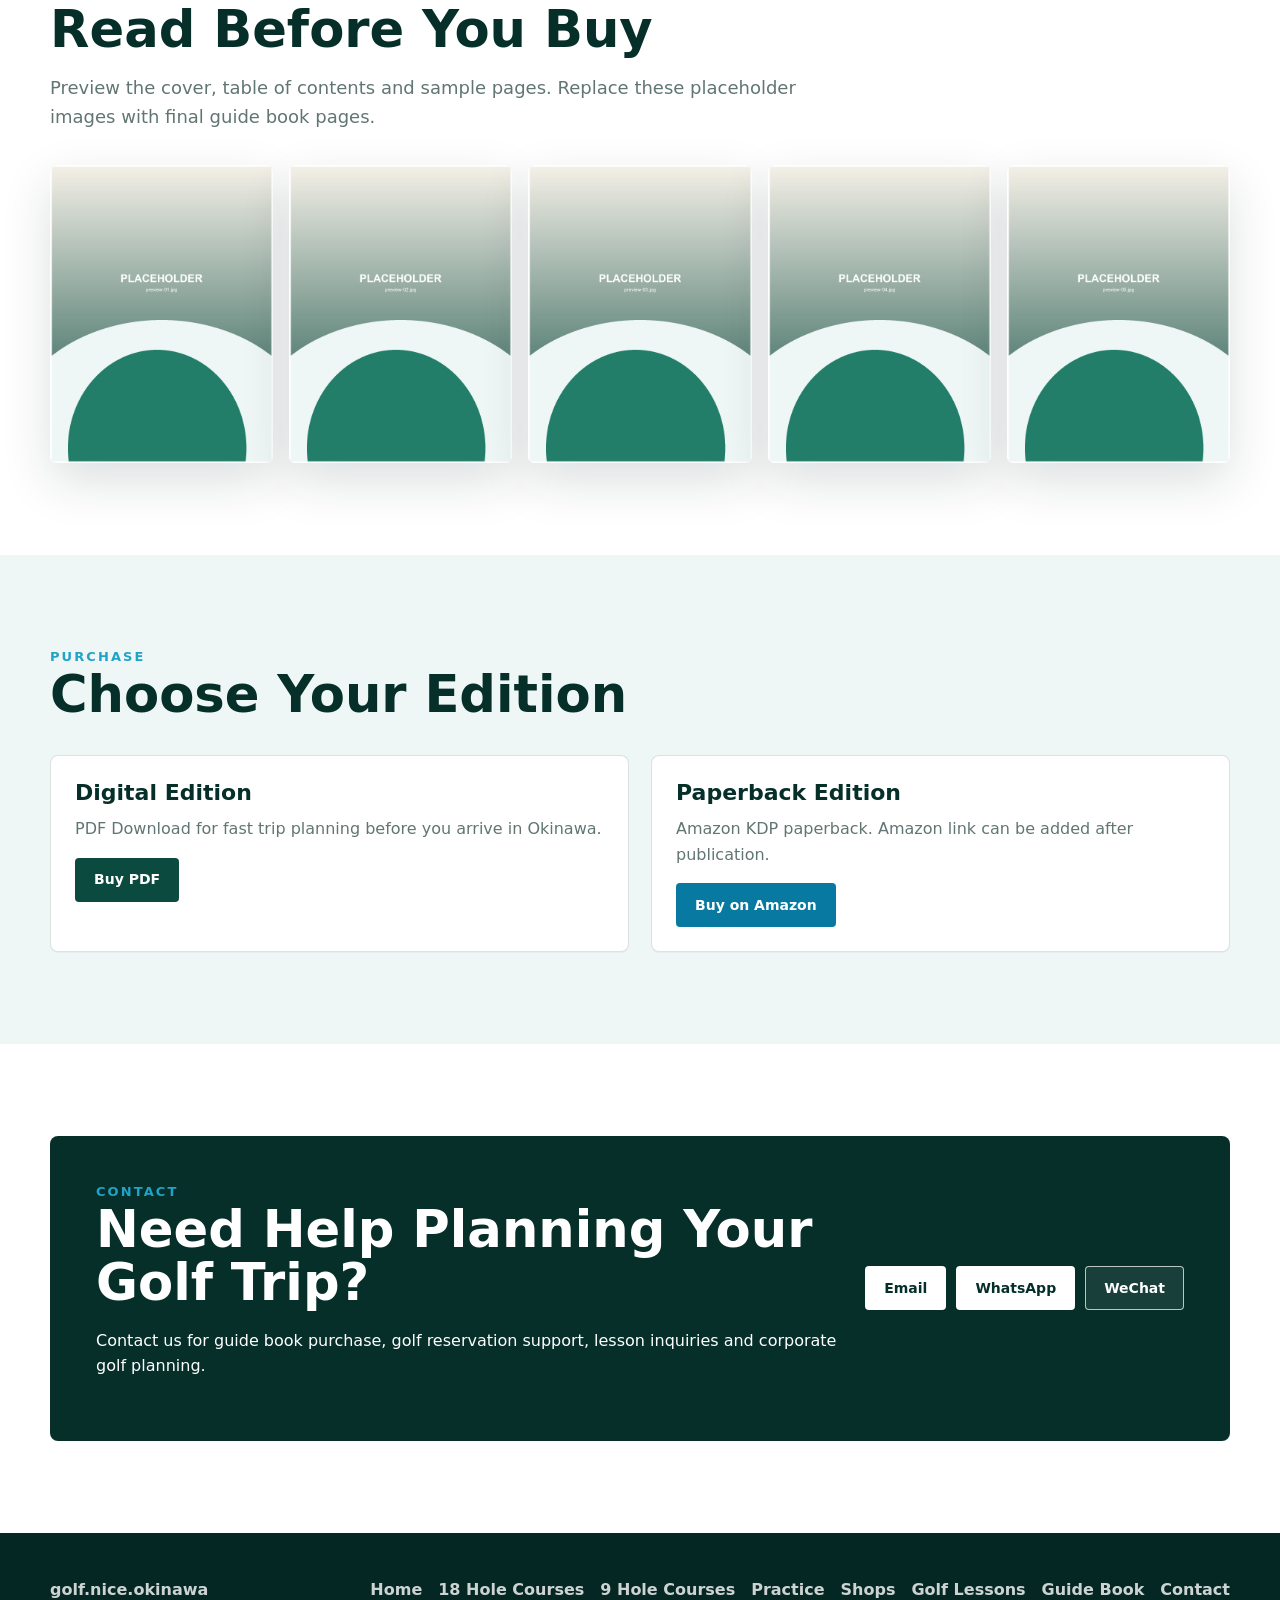
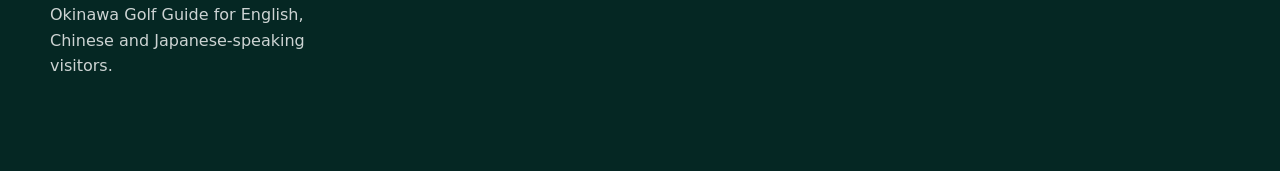
==== commit e8daca3f: "Use language labels for Chinese-speaking visitors" ====
--- a/index.html
+++ b/index.html
@@ -83,7 +83,7 @@
         <div class="section-head">
           <div class="eyebrow">Why Okinawa</div>
           <h2>Why Golf in Okinawa?</h2>
-          <p>Ocean views, resort travel, warm weather and flexible golf experiences make Okinawa a practical destination for visitors from Taiwan, Hong Kong, China and Japan.</p>
+          <p>Ocean views, resort travel, warm weather and flexible golf experiences make Okinawa a practical destination for Chinese-speaking visitors, Japanese visitors and international travelers.</p>
         </div>
         <div class="card-grid">
           <article class="feature-card">
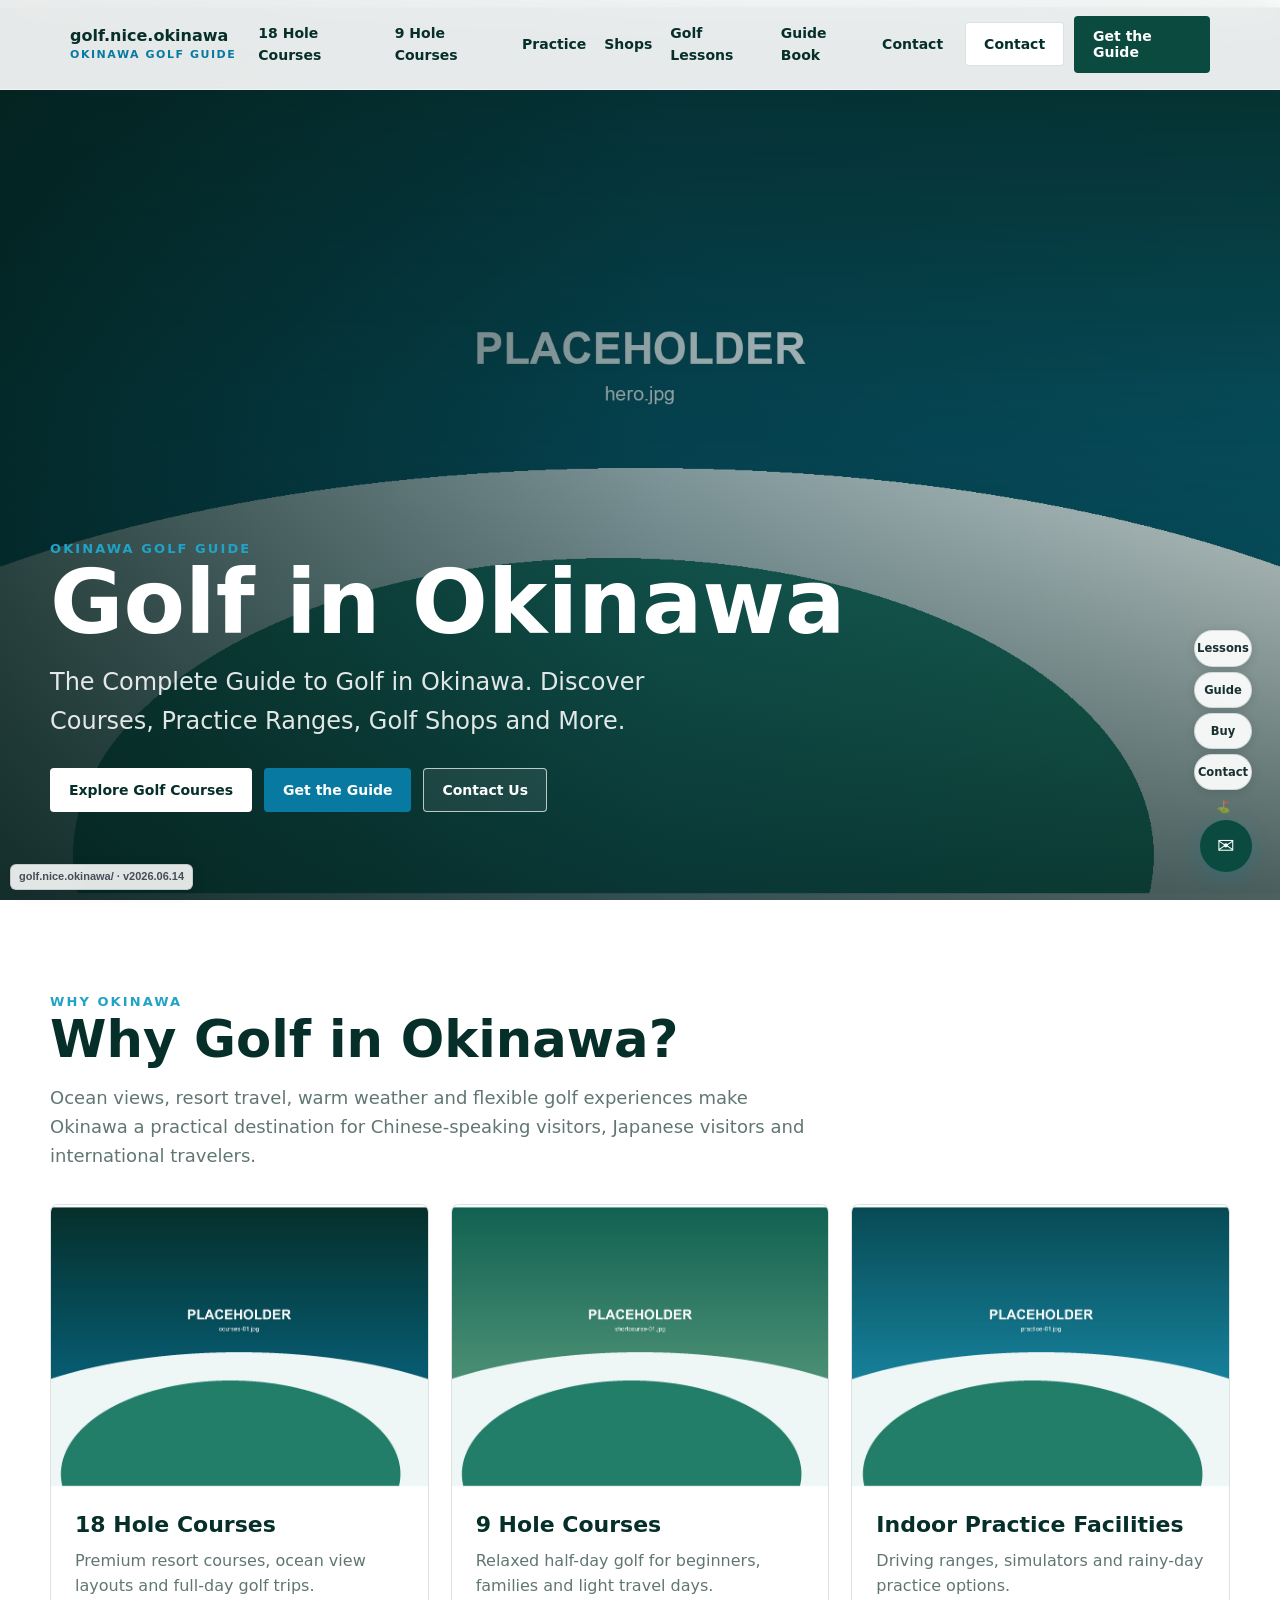
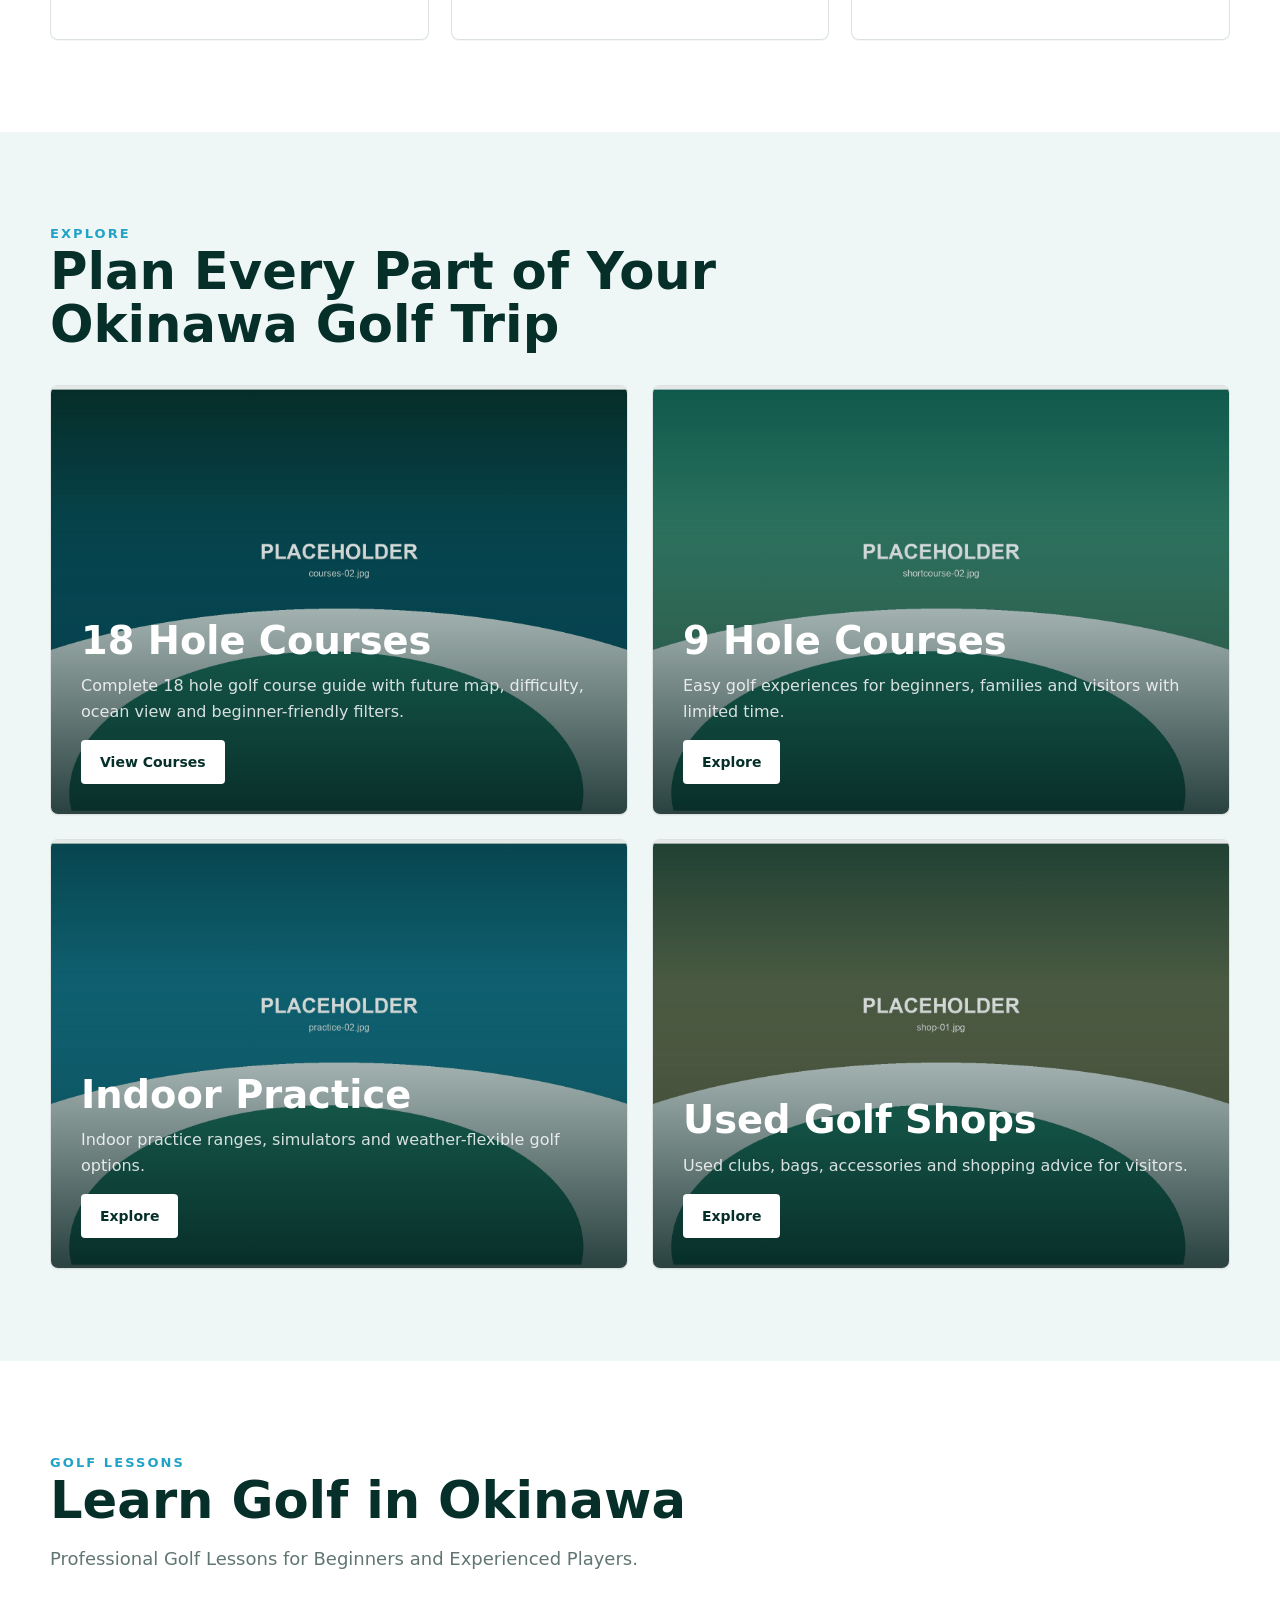
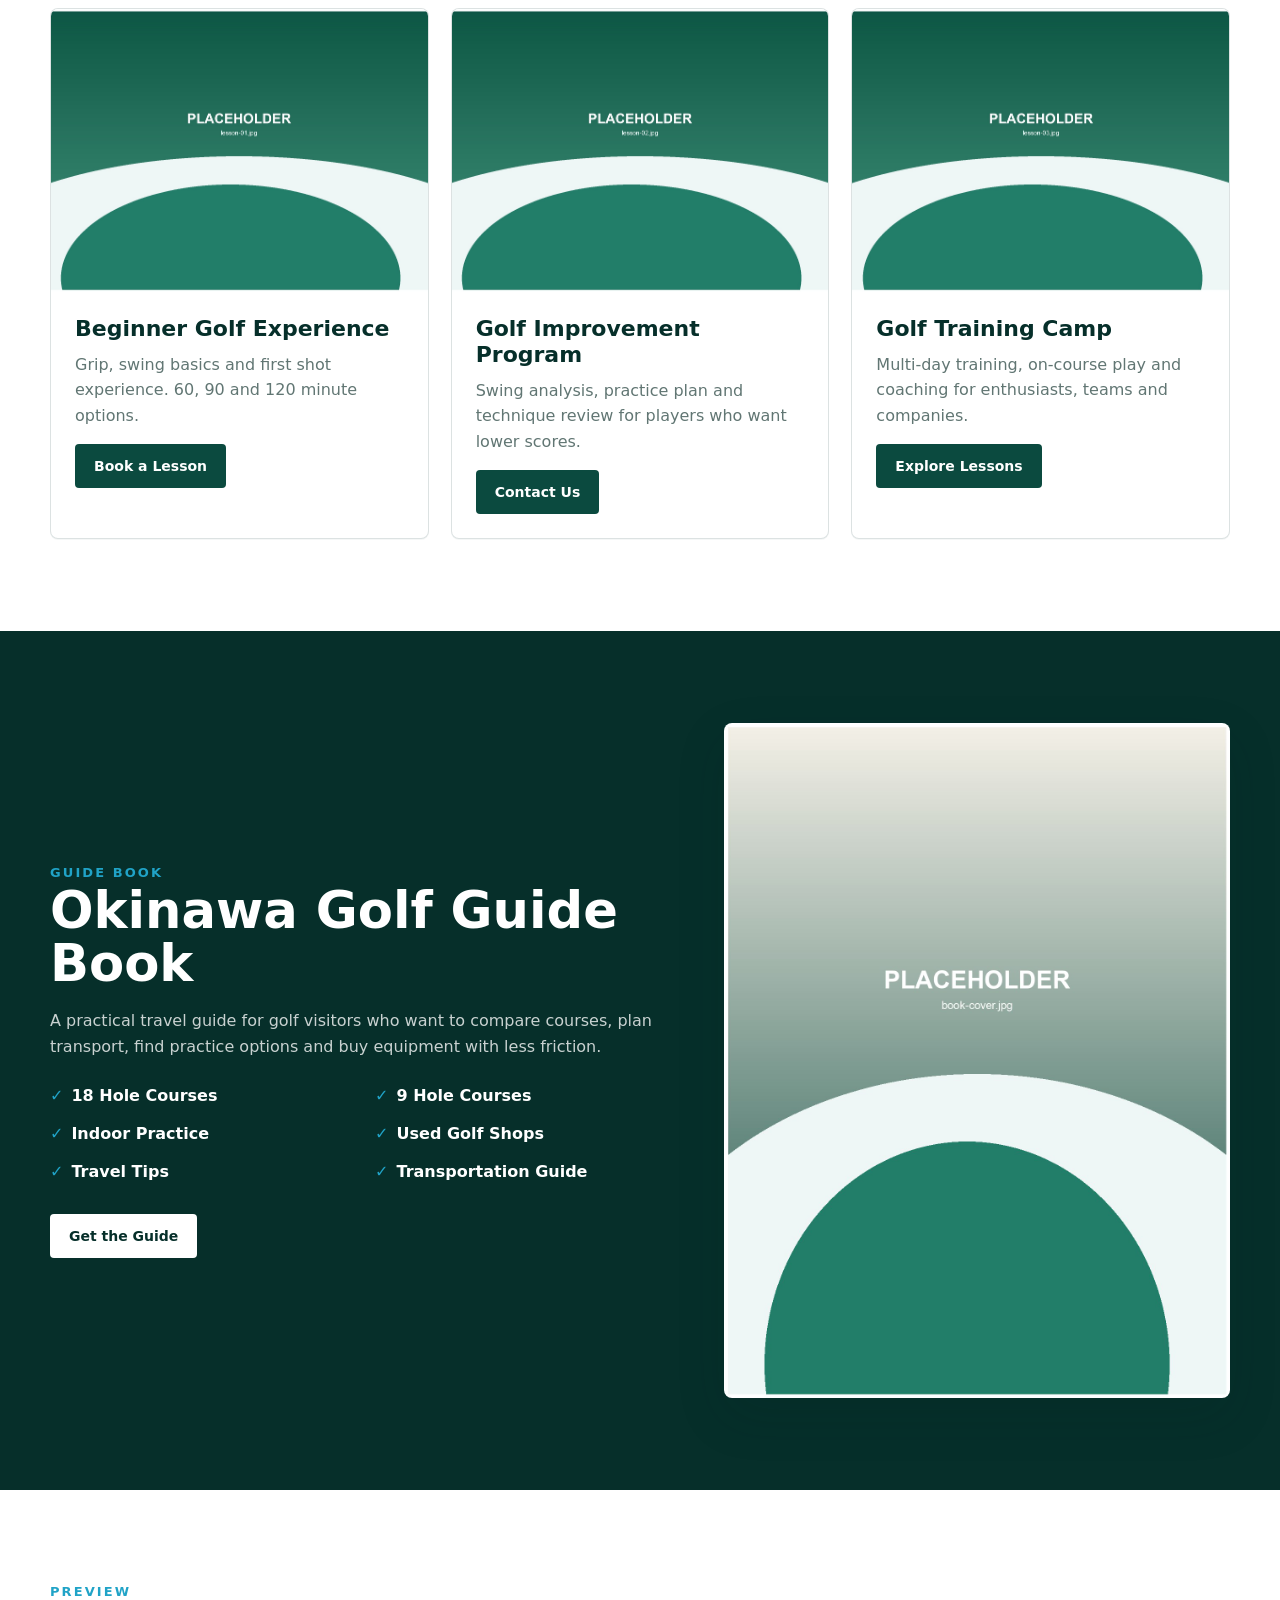
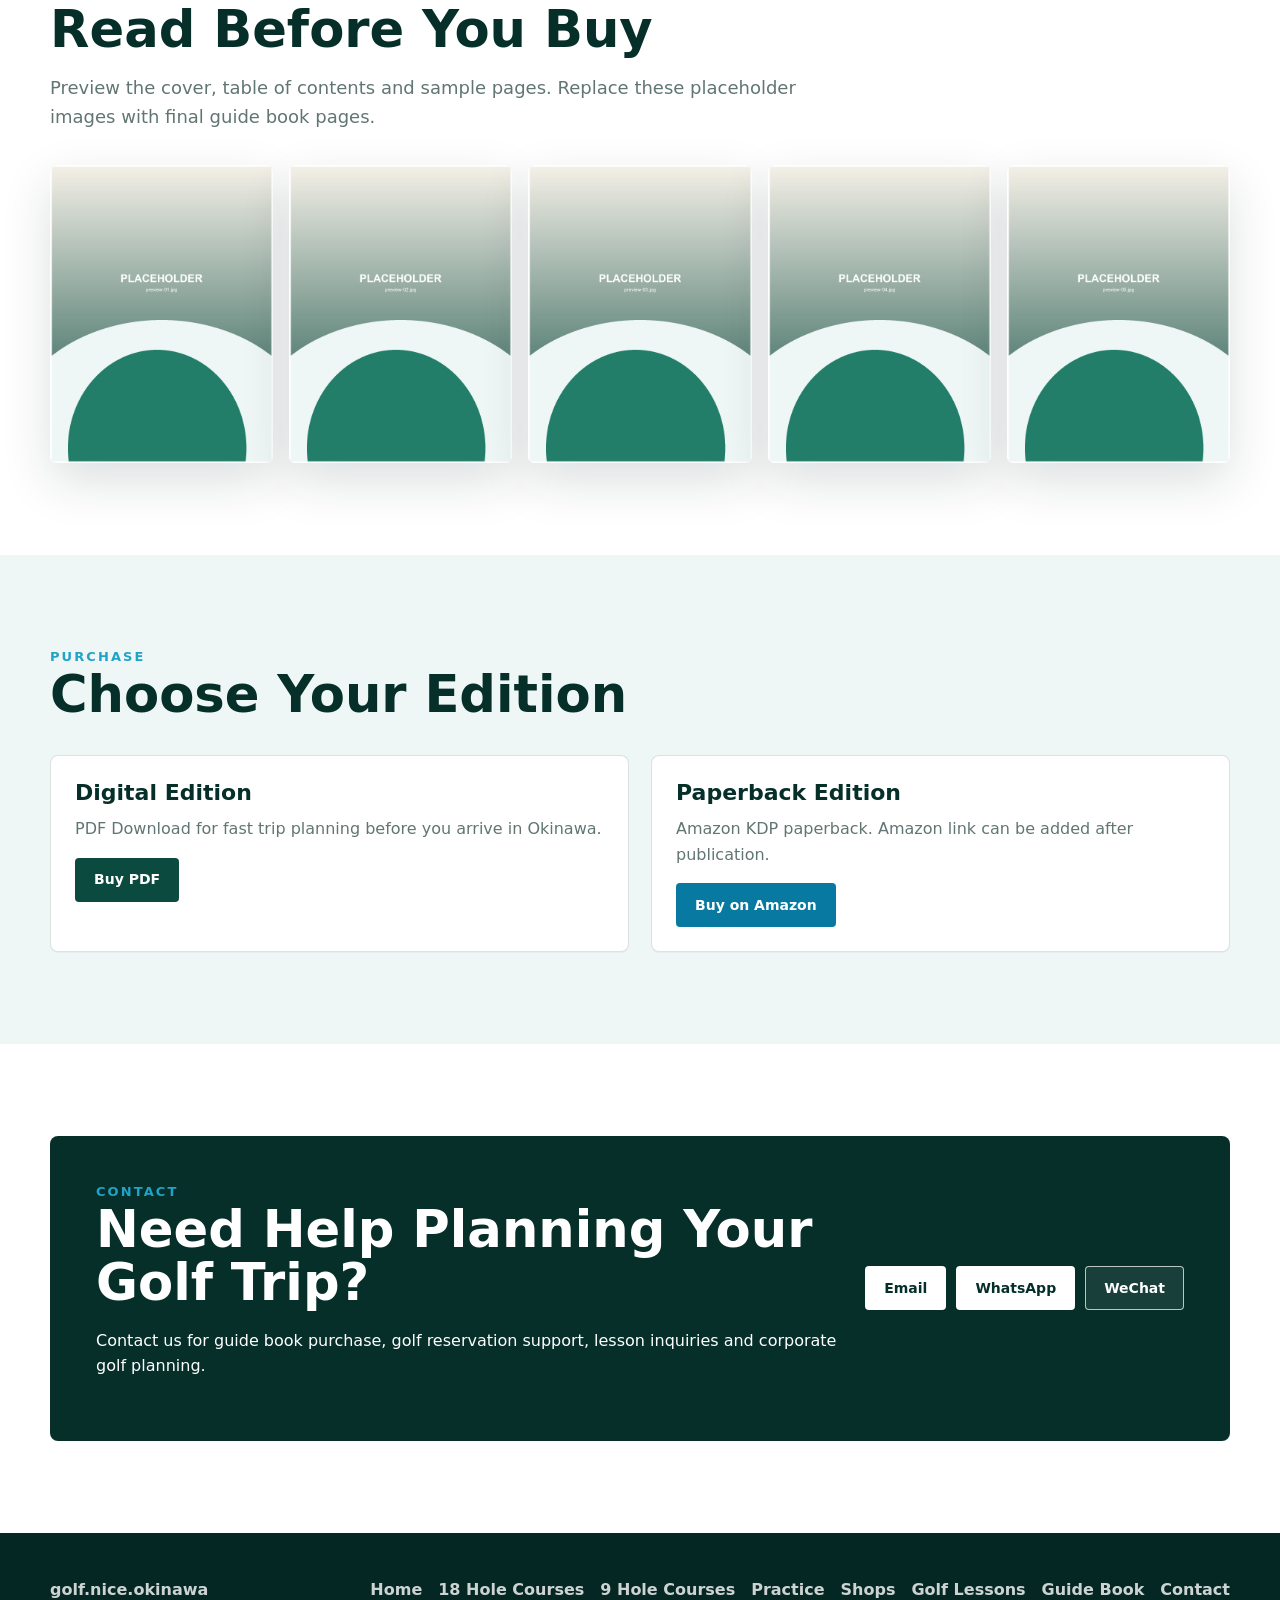
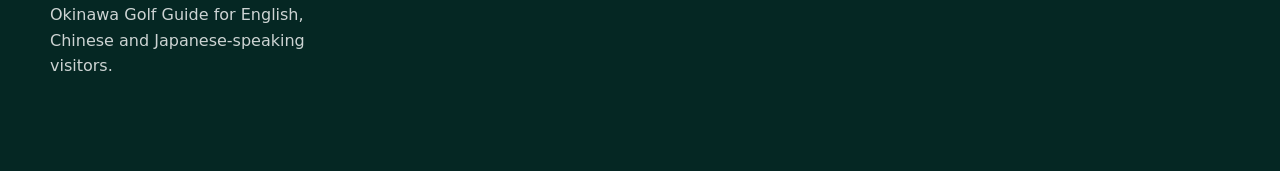
==== commit f8c3d8ff: "Add screenshot URL version badges" ====
--- a/index.html
+++ b/index.html
@@ -41,6 +41,36 @@
   <script type="application/ld+json">
   {"@context":"https://schema.org","@type":"TravelGuide","name":"Okinawa Golf Guide","description":"A complete Okinawa golf travel guide covering courses, practice facilities, shops, lessons and travel tips.","inLanguage":["en","zh-Hant","ja"],"areaServed":"Okinawa, Japan"}
   </script>
+<link rel="canonical" href="https://golf.nice.okinawa/">
+<meta property="og:url" content="https://golf.nice.okinawa/">
+<style id="nice-screenshot-mark-style">
+.nice-screenshot-mark {
+  position: fixed;
+  left: max(10px, env(safe-area-inset-left));
+  bottom: max(10px, env(safe-area-inset-bottom));
+  z-index: 2147483000;
+  max-width: min(70vw, 520px);
+  padding: 5px 8px;
+  border: 1px solid rgba(17, 24, 39, 0.14);
+  border-radius: 6px;
+  background: rgba(255, 255, 255, 0.88);
+  color: rgba(17, 24, 39, 0.74);
+  box-shadow: 0 4px 14px rgba(17, 24, 39, 0.10);
+  font: 600 11px/1.25 -apple-system, BlinkMacSystemFont, "Segoe UI", sans-serif;
+  letter-spacing: 0;
+  pointer-events: none;
+  backdrop-filter: blur(10px);
+}
+@media (max-width: 640px) {
+  .nice-screenshot-mark {
+    max-width: calc(100vw - 20px);
+    font-size: 10px;
+  }
+}
+@media print {
+  .nice-screenshot-mark { display: none; }
+}
+</style>
 </head>
 <body>
   <header class="site-header">
@@ -262,5 +292,7 @@
       }
     });
   </script>
+<script src="https://analytics.nice.okinawa/script.js" defer></script>
+<div class="nice-screenshot-mark" aria-label="Page address and version">golf.nice.okinawa/ · v2026.06.14</div>
 </body>
 </html>
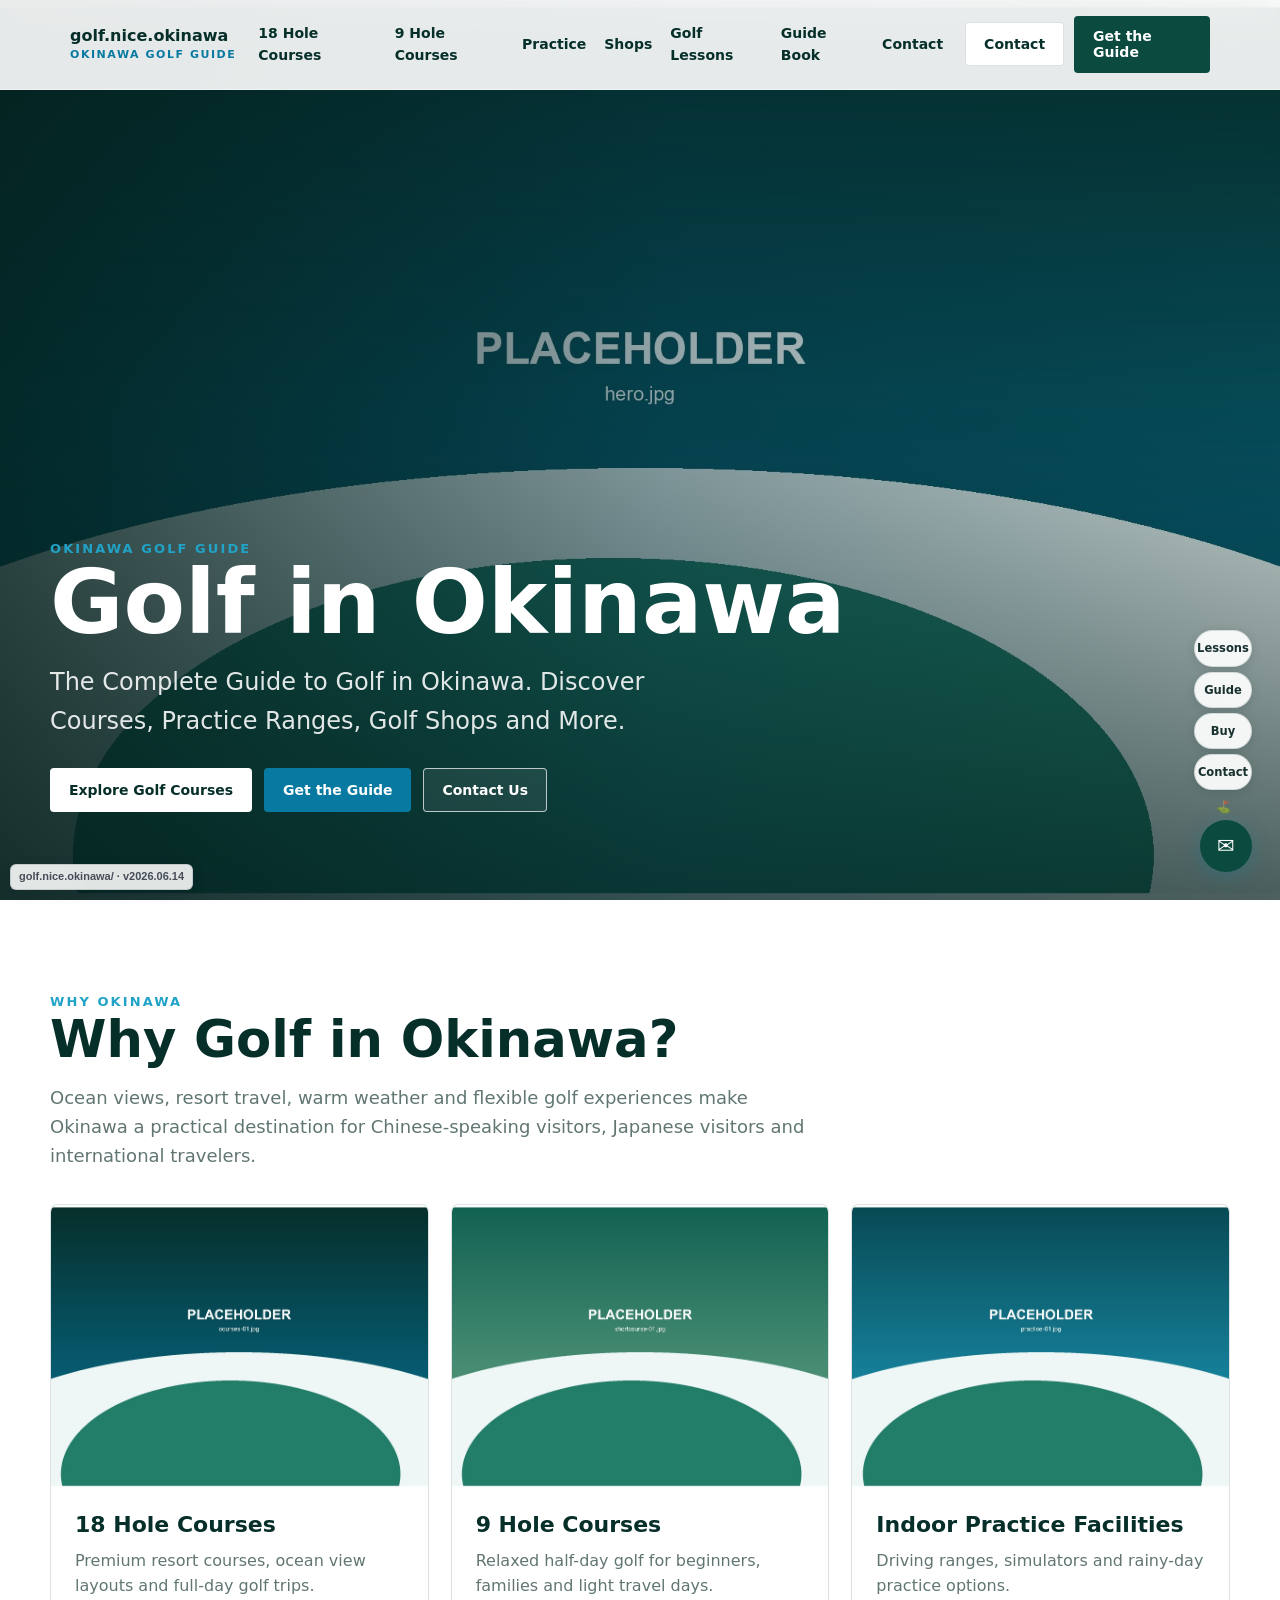
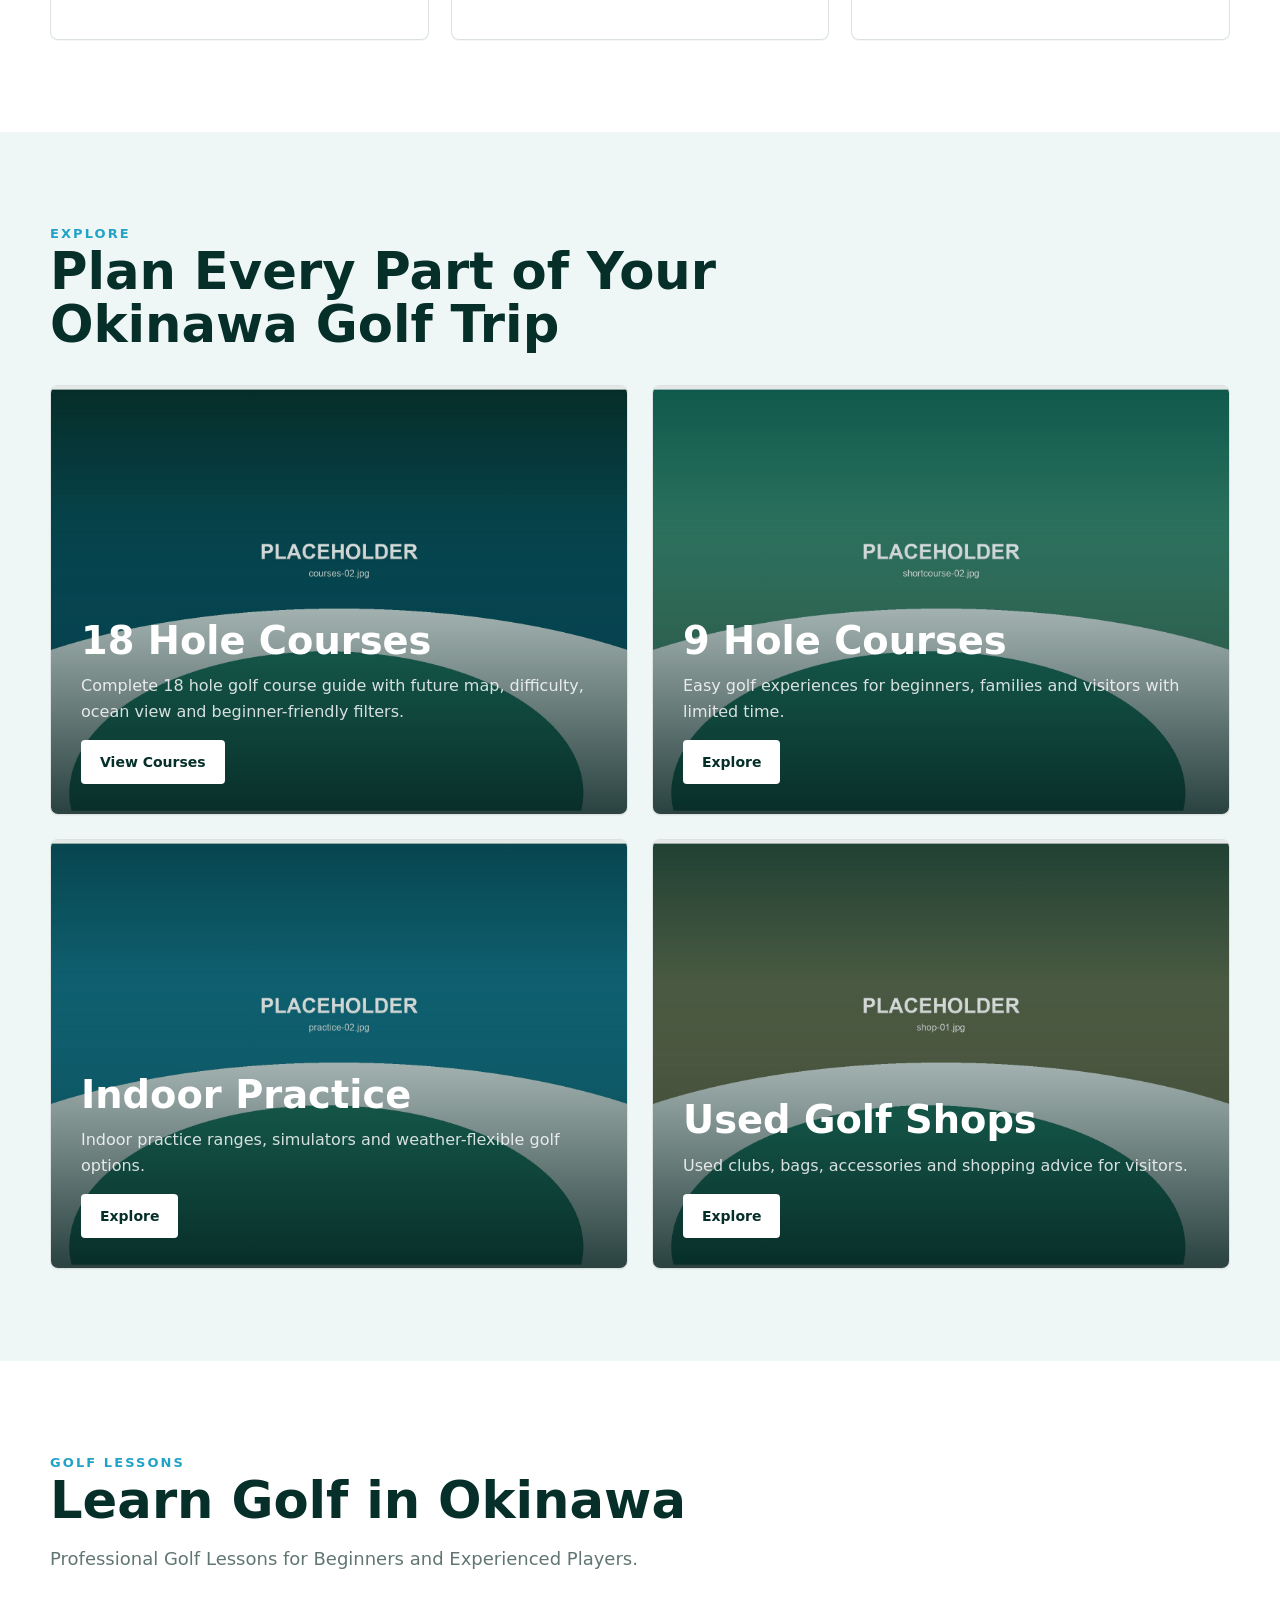
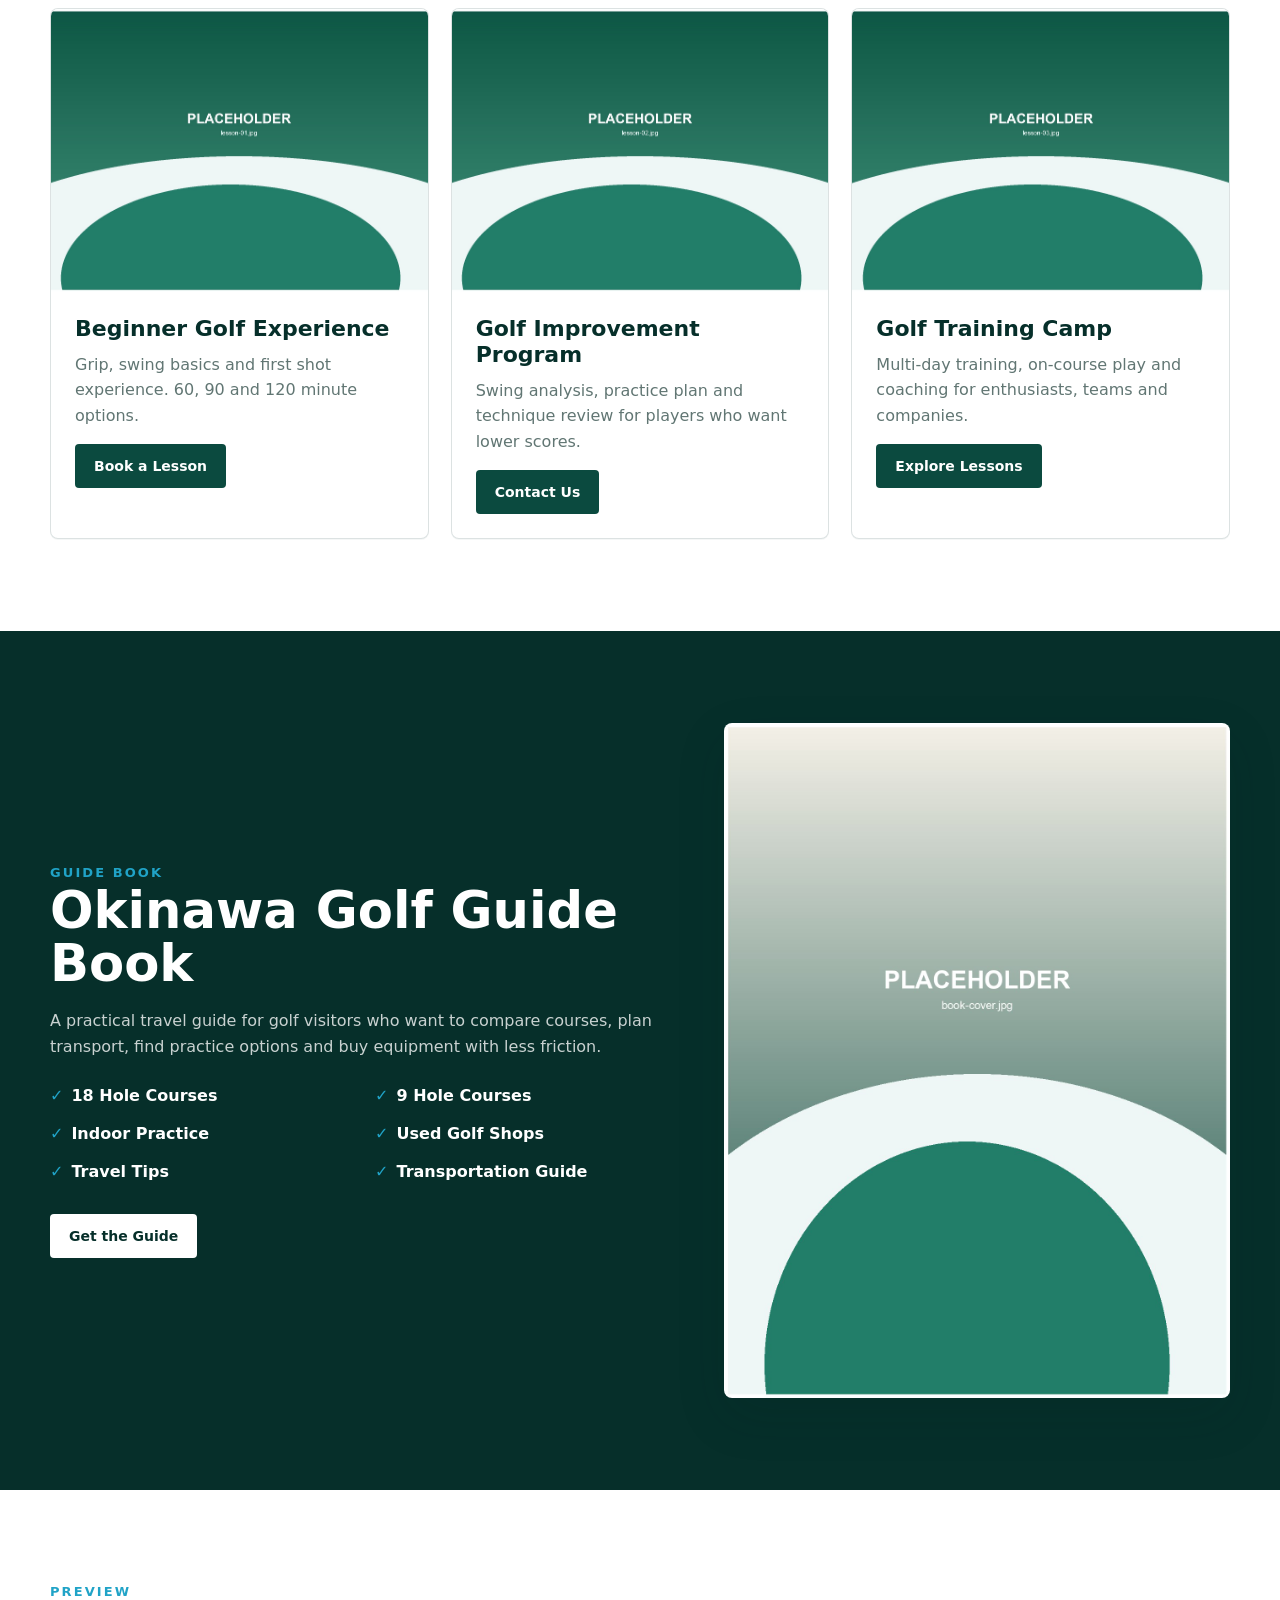
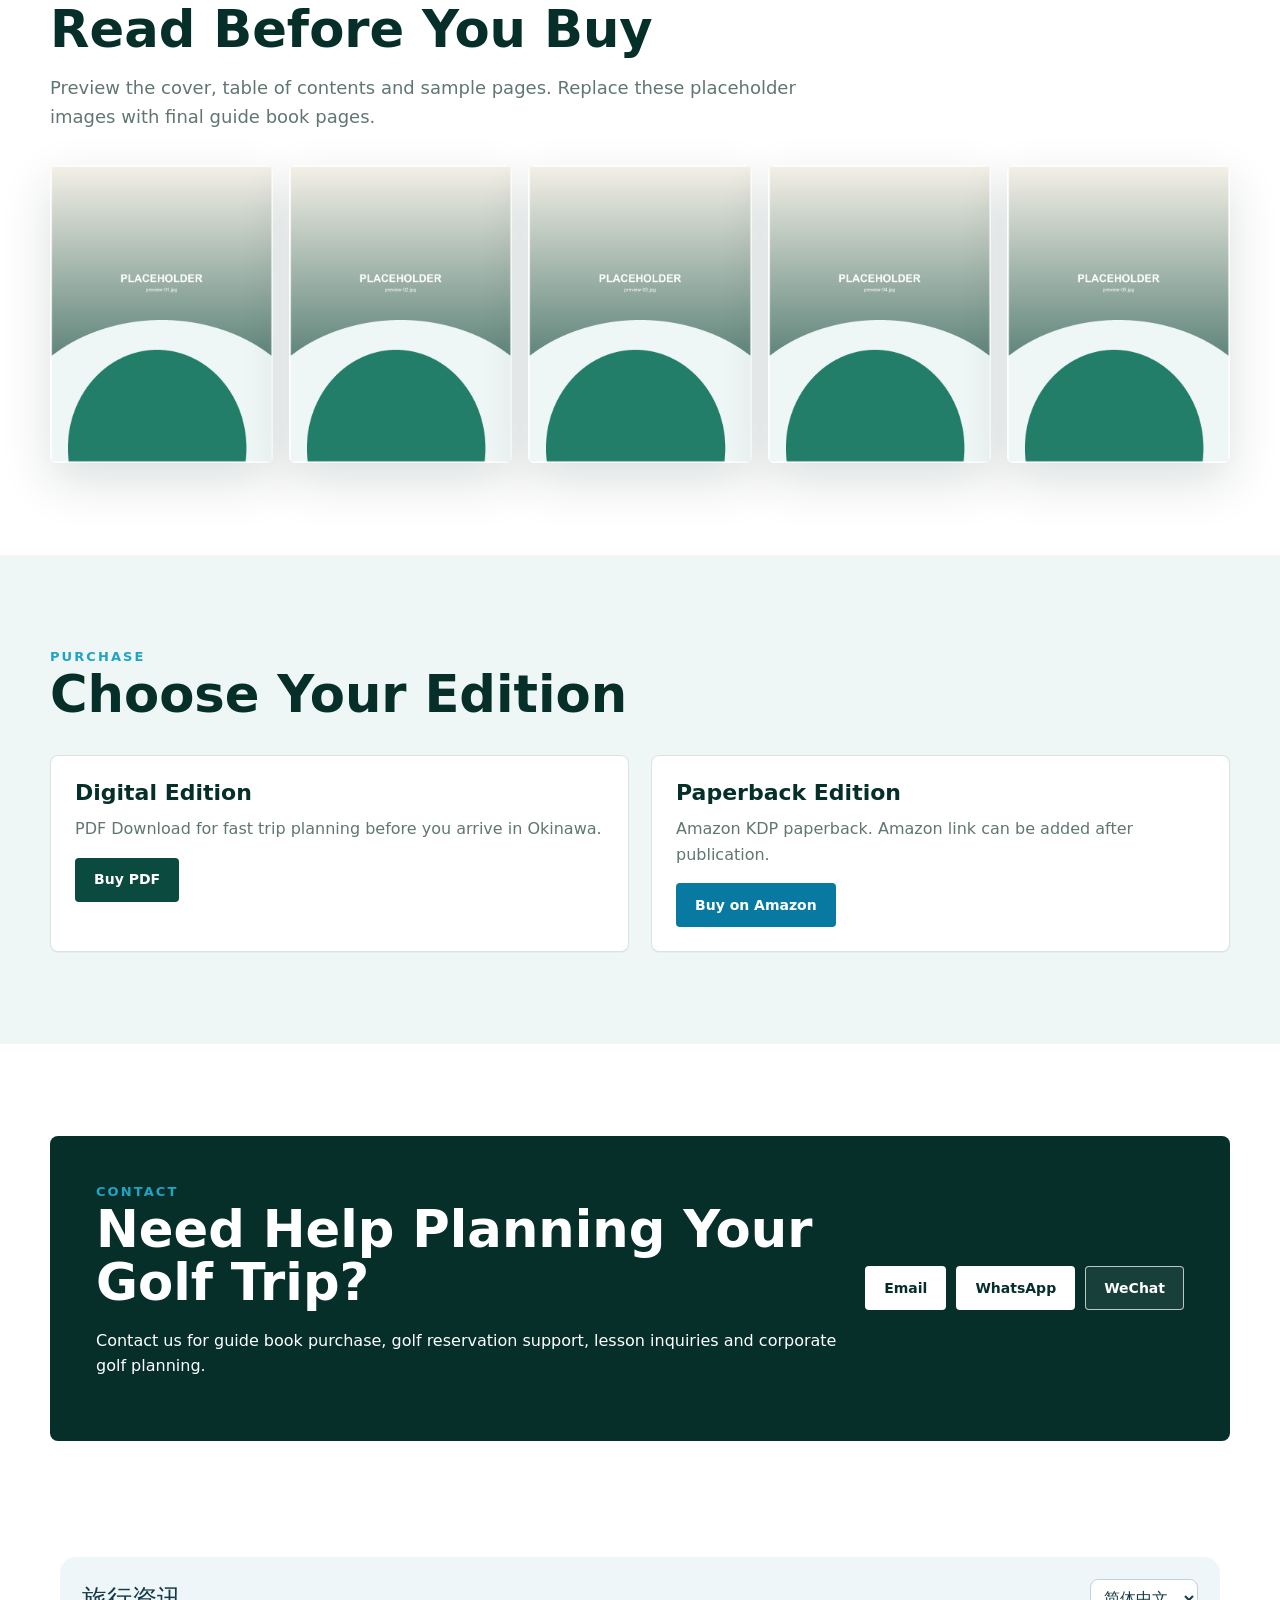
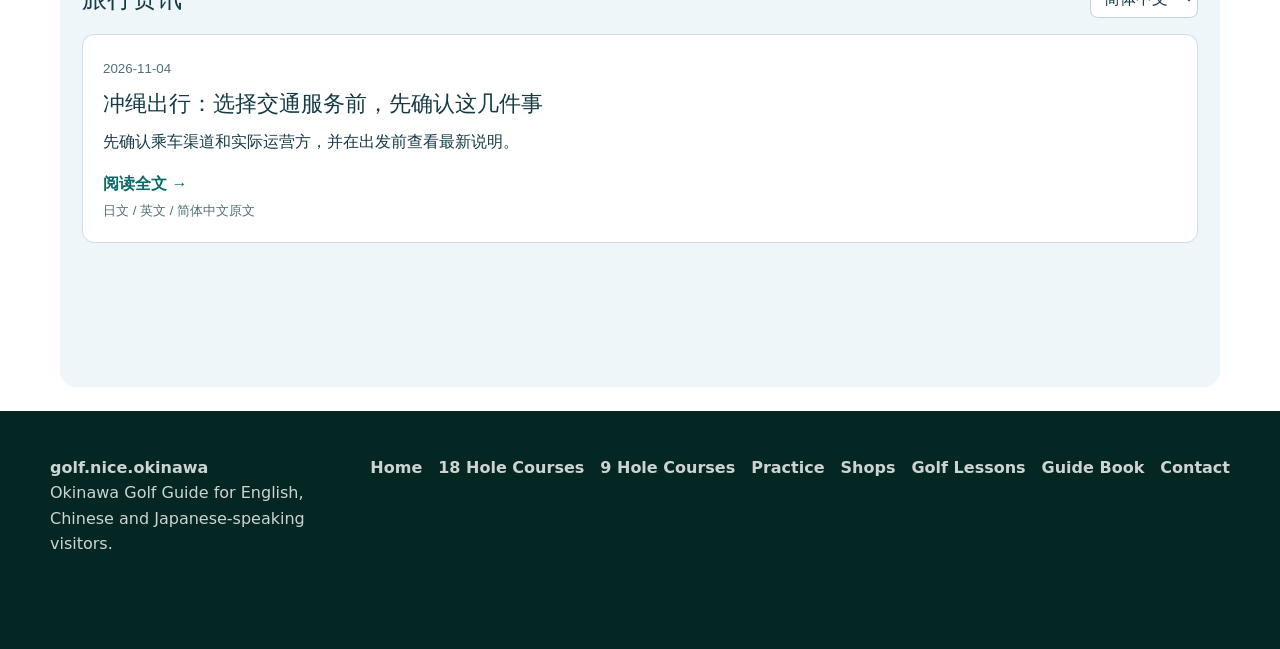
==== commit 2b9cfeb8: "Add isolated multilingual travel news shelf for owner review" ====
--- a/index.html
+++ b/index.html
@@ -224,7 +224,7 @@
         <div><div class="eyebrow">Contact</div><h2>Need Help Planning Your Golf Trip?</h2><p>Contact us for guide book purchase, golf reservation support, lesson inquiries and corporate golf planning.</p></div>
         <div class="contact-actions">
           <a class="btn btn-light" href="mailto:info@nice.okinawa">Email</a>
-          <a class="btn btn-light" href="https://wa.me/818070895239680" target="_blank" rel="noopener">WhatsApp</a>
+          <a class="btn btn-light" href="https://wa.me/817089523968" target="_blank" rel="noopener">WhatsApp</a>
           <a class="btn btn-outline" href="weixin://dl/chat?OkinawaOnline" onclick="copyWechat(event)">WeChat</a>
         </div>
       </div>
@@ -232,7 +232,12 @@
   </main>
 
   <div class="sticky-contact"><a class="btn btn-blue" href="#contact">Contact</a><a class="btn btn-primary" href="#buy">Get the Guide</a></div>
-  <footer class="site-footer"><div class="footer-inner"><div><strong>golf.nice.okinawa</strong><br>Okinawa Golf Guide for English, Chinese and Japanese-speaking visitors.</div><div class="footer-links"><a href="index.html">Home</a><a href="courses/index.html">18 Hole Courses</a><a href="short-course/index.html">9 Hole Courses</a><a href="practice/index.html">Practice</a><a href="shops/index.html">Shops</a><a href="lessons/index.html">Golf Lessons</a><a href="#guide">Guide Book</a><a href="#contact">Contact</a></div></div></footer>
+  <!-- TRAVEL-NEWS-SLOT-V1 START -->
+<section id="travel-news" aria-label="Travel news" style="max-width:1200px;margin:24px auto;padding:0 20px">
+<iframe title="Travel news · 旅行资讯" src="travel-news/index.html" loading="lazy" style="display:block;width:100%;height:430px;border:0;border-radius:16px" sandbox="allow-scripts allow-popups allow-popups-to-escape-sandbox"></iframe>
+</section>
+<!-- TRAVEL-NEWS-SLOT-V1 END -->
+<footer class="site-footer"><div class="footer-inner"><div><strong>golf.nice.okinawa</strong><br>Okinawa Golf Guide for English, Chinese and Japanese-speaking visitors.</div><div class="footer-links"><a href="index.html">Home</a><a href="courses/index.html">18 Hole Courses</a><a href="short-course/index.html">9 Hole Courses</a><a href="practice/index.html">Practice</a><a href="shops/index.html">Shops</a><a href="lessons/index.html">Golf Lessons</a><a href="#guide">Guide Book</a><a href="#contact">Contact</a></div></div></footer>
   <div class="float-nav" id="float-nav">
     <a class="float-nav-btn" href="#lessons">Lessons</a>
     <a class="float-nav-btn" href="#guide">Guide</a>
@@ -245,7 +250,7 @@
         <div class="float-ch-icon email">✉️</div>
         <div><div class="float-ch-name">Email</div><div class="float-ch-val">info@nice.okinawa</div></div>
       </a>
-      <a href="https://wa.me/818070895239680" class="float-channel" target="_blank" rel="noopener">
+      <a href="https://wa.me/817089523968" class="float-channel" target="_blank" rel="noopener">
         <div class="float-ch-icon whatsapp">💬</div>
         <div><div class="float-ch-name">WhatsApp</div><div class="float-ch-val">+81 70-8952-3968</div></div>
       </a>
@@ -292,7 +297,8 @@
       }
     });
   </script>
-<script src="https://analytics.nice.okinawa/script.js" defer></script>
 <div class="nice-screenshot-mark" aria-label="Page address and version">golf.nice.okinawa/ · v2026.06.14</div>
+  <script src="https://analytics.nice.okinawa/beacon.js"
+    data-site="golf" defer></script>
 </body>
 </html>
